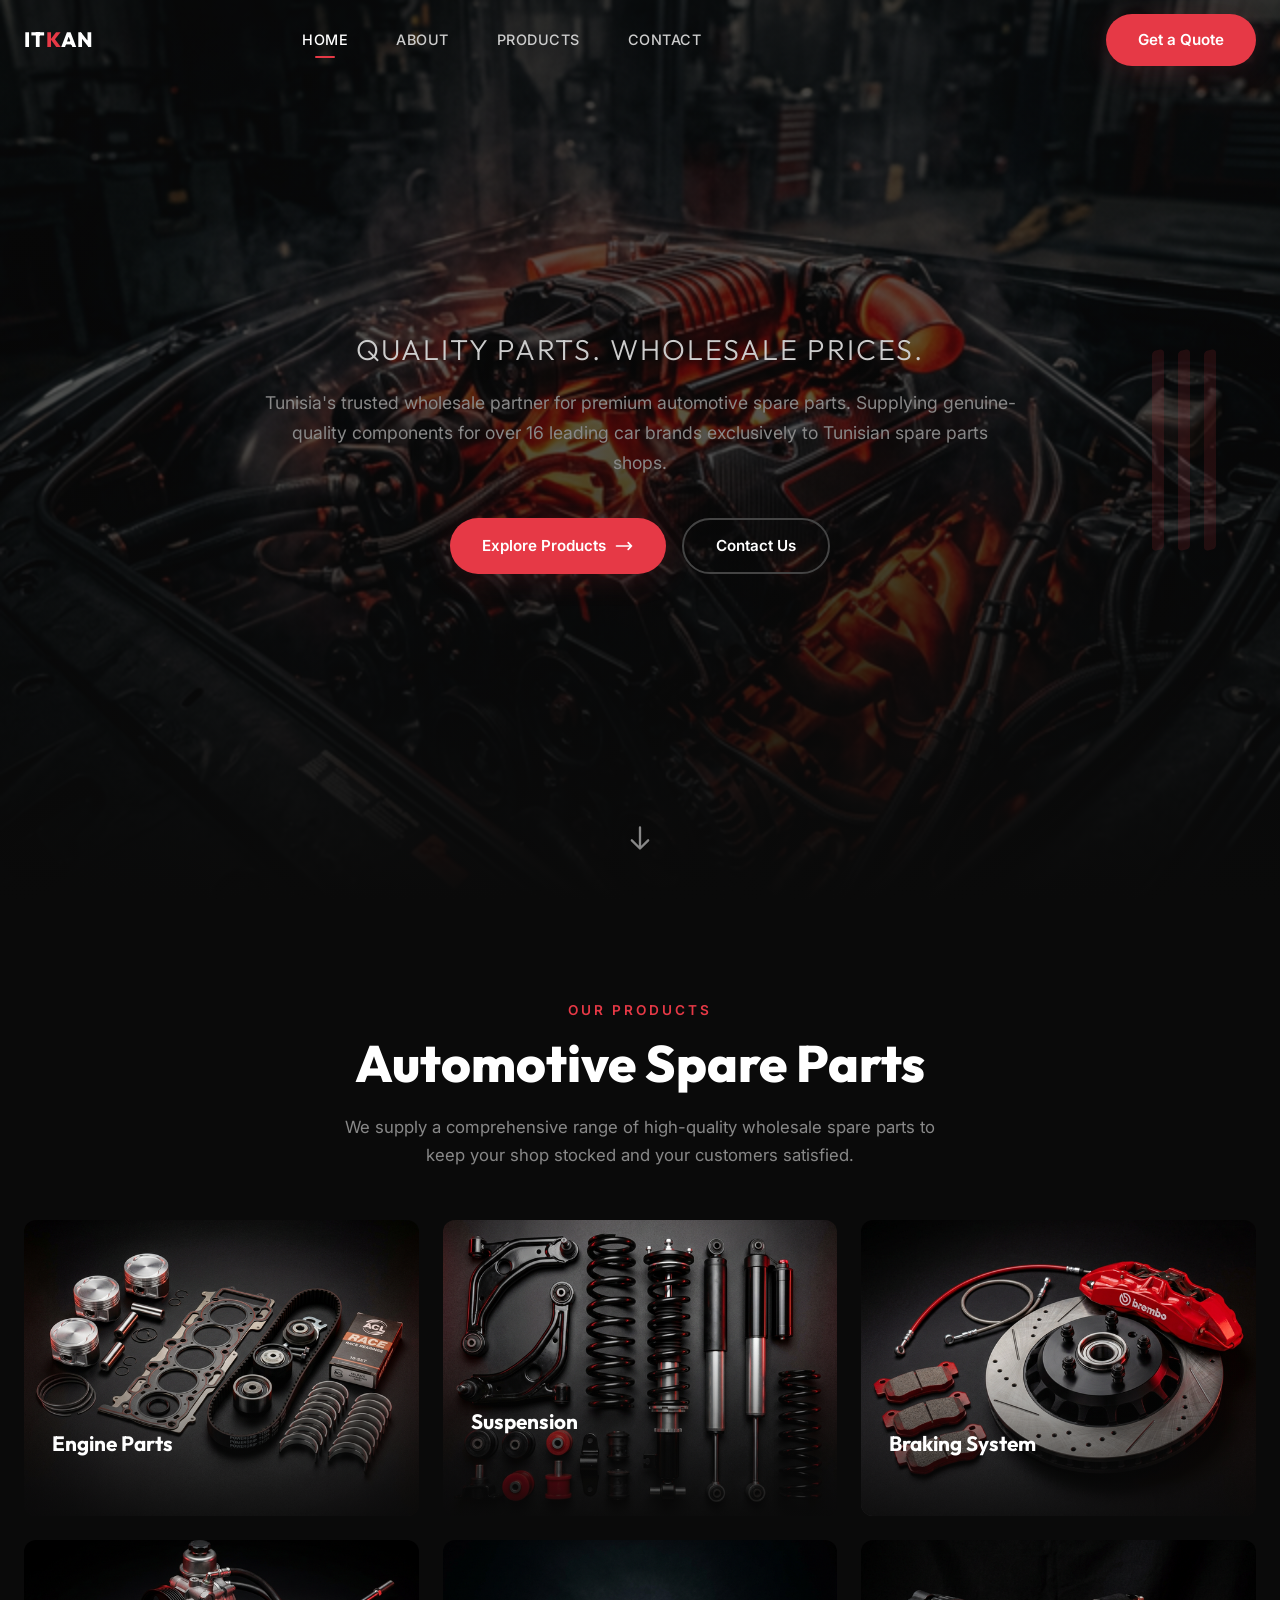
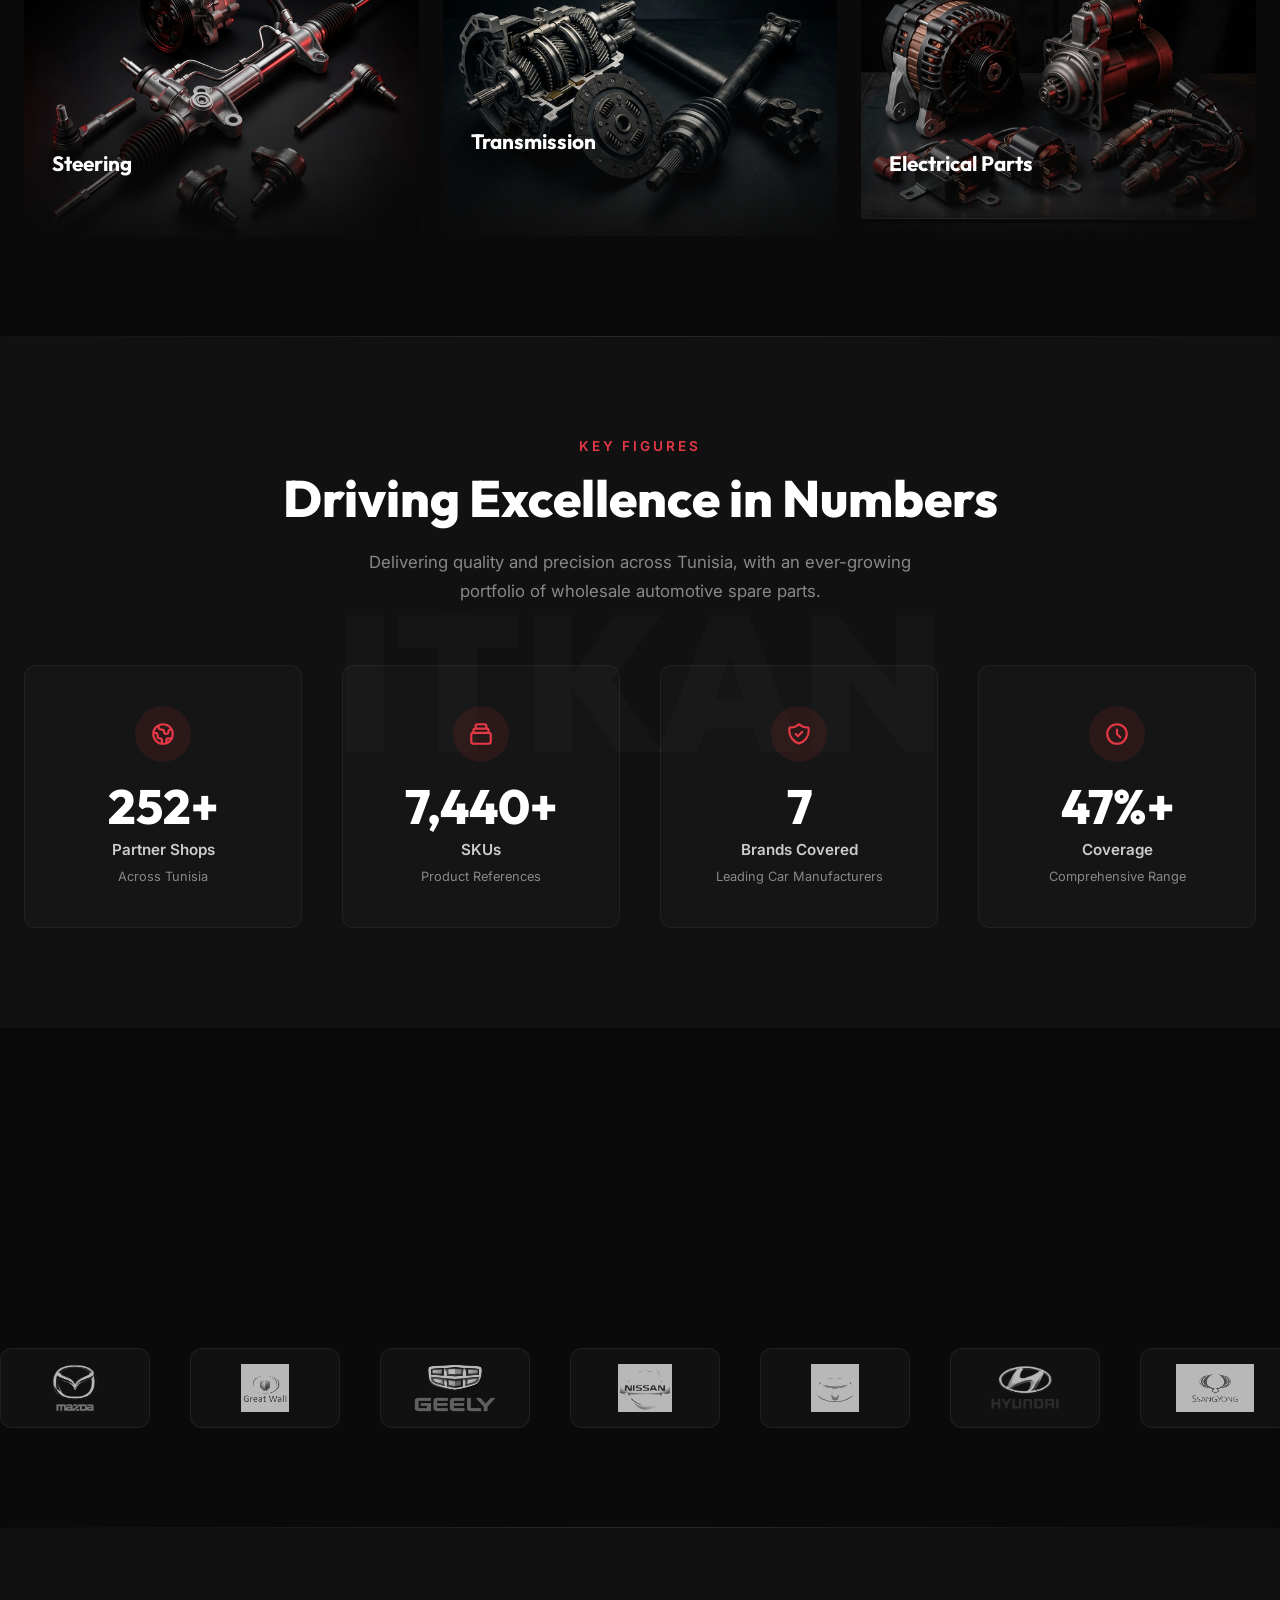
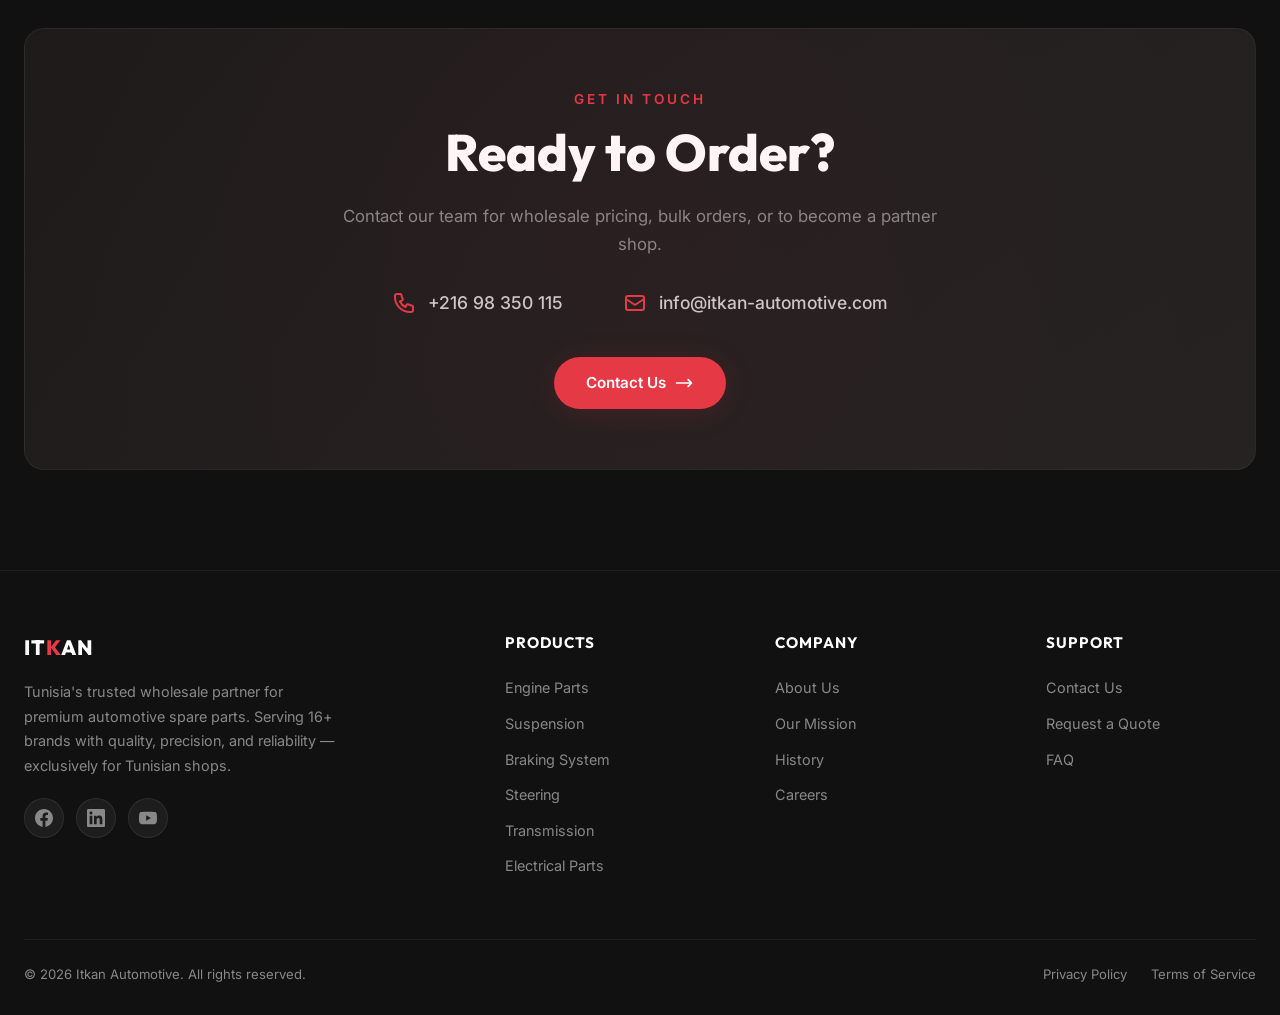
==== index.html @ dc1610ab "first commit" ====
<!DOCTYPE html>
<html lang="en">

<head>
  <meta charset="UTF-8">
  <meta name="viewport" content="width=device-width, initial-scale=1.0">
  <meta name="description"
    content="Itkan Automotive — Tunisia's leading wholesale supplier of quality automotive spare parts for spare parts shops. Engine parts, suspension, braking, steering and more.">
  <title>Itkan Automotive — Your Wholesale Spare Parts Partner in Tunisia</title>
  <link rel="stylesheet" href="styles.css">
  <link rel="icon" type="image/png" href="assets/favicon.png">
</head>

<body>

  <!-- ========== NAVBAR ========== -->
  <nav class="navbar" id="navbar">
    <div class="nav-container">
      <a href="index.html" class="nav-logo">
        <span class="nav-logo-text">IT<span>K</span>AN</span>
      </a>
      <div class="nav-links" id="navLinks">
        <a href="index.html" class="active">Home</a>
        <a href="about.html">About</a>
        <a href="products.html">Products</a>
        <a href="contact.html">Contact</a>
      </div>
      <div id="google_translate_element"></div>
      <a href="contact.html" class="btn btn-primary nav-cta">Get a Quote</a>
      <button class="hamburger" id="hamburger" aria-label="Toggle menu">
        <span></span>
        <span></span>
        <span></span>
      </button>
    </div>
  </nav>

  <!-- ========== HERO ========== -->
  <section class="hero" id="hero">
    <div class="hero-bg">
      <img src="assets/hero-bg.png" alt="Automotive engine parts">
    </div>
    <div class="hero-stripes">
      <div class="stripe"></div>
      <div class="stripe"></div>
      <div class="stripe"></div>
    </div>
    <div class="hero-content">
      <h1 class="hero-tagline">Quality Parts. Wholesale Prices.</h1>
      <p class="hero-description">
        Tunisia's trusted wholesale partner for premium automotive spare parts. Supplying genuine-quality components
        for over 16 leading car brands exclusively to Tunisian spare parts shops.
      </p>
      <div class="hero-buttons">
        <a href="products.html" class="btn btn-primary">
          Explore Products
          <svg class="btn-icon" fill="none" stroke="currentColor" viewBox="0 0 24 24">
            <path stroke-linecap="round" stroke-linejoin="round" stroke-width="2" d="M17 8l4 4m0 0l-4 4m4-4H3"></path>
          </svg>
        </a>
        <a href="contact.html" class="btn btn-outline">Contact Us</a>
      </div>
    </div>
    <div class="hero-scroll-indicator">
      <svg fill="none" stroke="currentColor" viewBox="0 0 24 24">
        <path stroke-linecap="round" stroke-linejoin="round" stroke-width="2" d="M19 14l-7 7m0 0l-7-7m7 7V3"></path>
      </svg>
    </div>
  </section>

  <!-- ========== PRODUCT CATEGORIES ========== -->
  <section class="products-section section-padding" id="products">
    <div class="container">
      <div class="text-center reveal">
        <span class="section-label">Our Products</span>
        <h2 class="section-title">Automotive Spare Parts</h2>
        <p class="section-subtitle">We supply a comprehensive range of high-quality wholesale spare parts to keep
          your shop stocked and your customers satisfied.</p>
      </div>

      <div class="products-grid">
        <!-- Engine Parts -->
        <a href="products.html" class="product-card reveal reveal-delay-1">
          <img src="assets/products/engine-parts.png" alt="Engine Parts" class="product-card-img">
          <div class="product-card-overlay">
            <h3 class="product-card-title">Engine Parts</h3>
            <p class="product-card-desc">Pistons, gaskets, timing belts, bearings & more</p>
          </div>
          <div class="product-card-arrow">
            <svg fill="none" stroke="currentColor" viewBox="0 0 24 24">
              <path stroke-linecap="round" stroke-linejoin="round" stroke-width="2" d="M7 17L17 7M17 7H7M17 7v10">
              </path>
            </svg>
          </div>
        </a>

        <!-- Suspension -->
        <a href="products.html" class="product-card reveal reveal-delay-2">
          <img src="assets/products/suspension.png" alt="Suspension Parts" class="product-card-img">
          <div class="product-card-overlay">
            <h3 class="product-card-title">Suspension</h3>
            <p class="product-card-desc">Shock absorbers, coil springs, control arms & bushings</p>
          </div>
          <div class="product-card-arrow">
            <svg fill="none" stroke="currentColor" viewBox="0 0 24 24">
              <path stroke-linecap="round" stroke-linejoin="round" stroke-width="2" d="M7 17L17 7M17 7H7M17 7v10">
              </path>
            </svg>
          </div>
        </a>

        <!-- Braking System -->
        <a href="products.html" class="product-card reveal reveal-delay-3">
          <img src="assets/products/braking-system.png" alt="Braking System" class="product-card-img">
          <div class="product-card-overlay">
            <h3 class="product-card-title">Braking System</h3>
            <p class="product-card-desc">Brake discs, calipers, pads & hydraulic lines</p>
          </div>
          <div class="product-card-arrow">
            <svg fill="none" stroke="currentColor" viewBox="0 0 24 24">
              <path stroke-linecap="round" stroke-linejoin="round" stroke-width="2" d="M7 17L17 7M17 7H7M17 7v10">
              </path>
            </svg>
          </div>
        </a>

        <!-- Steering -->
        <a href="products.html" class="product-card reveal reveal-delay-4">
          <img src="assets/products/steering.png" alt="Steering Parts" class="product-card-img">
          <div class="product-card-overlay">
            <h3 class="product-card-title">Steering</h3>
            <p class="product-card-desc">Power steering pumps, racks, tie rods & ball joints</p>
          </div>
          <div class="product-card-arrow">
            <svg fill="none" stroke="currentColor" viewBox="0 0 24 24">
              <path stroke-linecap="round" stroke-linejoin="round" stroke-width="2" d="M7 17L17 7M17 7H7M17 7v10">
              </path>
            </svg>
          </div>
        </a>

        <!-- Transmission -->
        <a href="products.html" class="product-card reveal reveal-delay-5">
          <img src="assets/products/transmission.png" alt="Transmission Parts" class="product-card-img">
          <div class="product-card-overlay">
            <h3 class="product-card-title">Transmission</h3>
            <p class="product-card-desc">Gearbox components, clutch discs, CV joints & drive shafts</p>
          </div>
          <div class="product-card-arrow">
            <svg fill="none" stroke="currentColor" viewBox="0 0 24 24">
              <path stroke-linecap="round" stroke-linejoin="round" stroke-width="2" d="M7 17L17 7M17 7H7M17 7v10">
              </path>
            </svg>
          </div>
        </a>

        <!-- Electrical -->
        <a href="products.html" class="product-card reveal reveal-delay-6">
          <img src="assets/products/electrical.png" alt="Electrical Parts" class="product-card-img">
          <div class="product-card-overlay">
            <h3 class="product-card-title">Electrical Parts</h3>
            <p class="product-card-desc">Alternators, starters, ignition coils & sensors</p>
          </div>
          <div class="product-card-arrow">
            <svg fill="none" stroke="currentColor" viewBox="0 0 24 24">
              <path stroke-linecap="round" stroke-linejoin="round" stroke-width="2" d="M7 17L17 7M17 7H7M17 7v10">
              </path>
            </svg>
          </div>
        </a>
      </div>
    </div>
  </section>

  <!-- ========== KEY FIGURES ========== -->
  <section class="stats-section section-padding" id="stats">
    <div class="container">
      <div class="stats-bg-text">ITKAN</div>

      <div class="text-center reveal">
        <span class="section-label">Key Figures</span>
        <h2 class="section-title">Driving Excellence in Numbers</h2>
        <p class="section-subtitle">Delivering quality and precision across Tunisia, with an ever-growing portfolio of
          wholesale automotive spare parts.</p>
      </div>

      <div class="stats-grid">
        <div class="stat-item reveal reveal-delay-1">
          <div class="stat-icon">
            <svg fill="none" stroke="currentColor" viewBox="0 0 24 24">
              <path stroke-linecap="round" stroke-linejoin="round" stroke-width="2"
                d="M3.055 11H5a2 2 0 012 2v1a2 2 0 002 2 2 2 0 012 2v2.945M8 3.935V5.5A2.5 2.5 0 0010.5 8h.5a2 2 0 012 2 2 2 0 104 0 2 2 0 012-2h1.064M15 20.488V18a2 2 0 012-2h3.064M21 12a9 9 0 11-18 0 9 9 0 0118 0z">
              </path>
            </svg>
          </div>
          <div class="stat-number"><span data-count="500" data-suffix="+">0</span></div>
          <div class="stat-label">Partner Shops</div>
          <div class="stat-desc">Across Tunisia</div>
        </div>

        <div class="stat-item reveal reveal-delay-2">
          <div class="stat-icon">
            <svg fill="none" stroke="currentColor" viewBox="0 0 24 24">
              <path stroke-linecap="round" stroke-linejoin="round" stroke-width="2"
                d="M19 11H5m14 0a2 2 0 012 2v6a2 2 0 01-2 2H5a2 2 0 01-2-2v-6a2 2 0 012-2m14 0V9a2 2 0 00-2-2M5 11V9a2 2 0 012-2m0 0V5a2 2 0 012-2h6a2 2 0 012 2v2M7 7h10">
              </path>
            </svg>
          </div>
          <div class="stat-number"><span data-count="15000" data-suffix="+">0</span></div>
          <div class="stat-label">SKUs</div>
          <div class="stat-desc">Product References</div>
        </div>

        <div class="stat-item reveal reveal-delay-3">
          <div class="stat-icon">
            <svg fill="none" stroke="currentColor" viewBox="0 0 24 24">
              <path stroke-linecap="round" stroke-linejoin="round" stroke-width="2"
                d="M9 12l2 2 4-4m5.618-4.016A11.955 11.955 0 0112 2.944a11.955 11.955 0 01-8.618 3.04A12.02 12.02 0 003 9c0 5.591 3.824 10.29 9 11.622 5.176-1.332 9-6.03 9-11.622 0-1.042-.133-2.052-.382-3.016z">
              </path>
            </svg>
          </div>
          <div class="stat-number"><span data-count="16">0</span></div>
          <div class="stat-label">Brands Covered</div>
          <div class="stat-desc">Leading Car Manufacturers</div>
        </div>

        <div class="stat-item reveal reveal-delay-4">
          <div class="stat-icon">
            <svg fill="none" stroke="currentColor" viewBox="0 0 24 24">
              <path stroke-linecap="round" stroke-linejoin="round" stroke-width="2"
                d="M12 8v4l3 3m6-3a9 9 0 11-18 0 9 9 0 0118 0z"></path>
            </svg>
          </div>
          <div class="stat-number"><span data-count="95" data-suffix="%+">0</span></div>
          <div class="stat-label">Coverage</div>
          <div class="stat-desc">Comprehensive Range</div>
        </div>
      </div>
    </div>
  </section>

  <!-- ========== BRANDS ========== -->
  <section class="brands-section section-padding" id="brands">
    <div class="container">
      <div class="text-center reveal">
        <span class="section-label">Trusted Brands</span>
        <h2 class="section-title">Parts for Leading Manufacturers</h2>
        <p class="section-subtitle">We wholesale genuine-quality spare parts for the most popular automotive
          brands found on Tunisian roads.</p>
      </div>
    </div>

    <div class="brands-marquee" id="brandsMarquee">
      <div class="brand-item"><img src="assets/brands/Mazda-logo.png" alt="Mazda" class="brand-logo"></div>
      <div class="brand-item"><img src="assets/brands/great-wall-logo.png" alt="Great Wall" class="brand-logo"></div>
      <div class="brand-item"><img src="assets/brands/Geely-logo.png" alt="Geely" class="brand-logo"></div>
      <div class="brand-item"><img src="assets/brands/Logo-nissan.png" alt="Nissan" class="brand-logo"></div>
      <div class="brand-item"><img src="assets/brands/Toyota-logo-icon-on-transparent--PNG.png" alt="Toyota"
          class="brand-logo"></div>
      <div class="brand-item"><img src="assets/brands/hyundai.png" alt="Hyundai" class="brand-logo"></div>
      <div class="brand-item"><img
          src="assets/brands/ssangyong-motor-ssangyong-korando-ssangyong-rodius-car-png-favpng-6fb0Rp2VnBnEuu4GSqK9kNcv8.jpg"
          alt="SsangYong" class="brand-logo"></div>
      <div class="brand-item"><img src="assets/brands/mg-logo.jpg" alt="MG" class="brand-logo"></div>
      <div class="brand-item"><img
          src="assets/brands/hd-suzuki-logo-transparent-background-701751694773172hlym9vlvbt.png" alt="Suzuki"
          class="brand-logo"></div>
      <div class="brand-item"><img src="assets/brands/chery-logo-4k-hd-chery-11563527110ebyxrf9l1d.png" alt="Chery"
          class="brand-logo"></div>
      <div class="brand-item"><img src="assets/brands/logo-mitsubishi-transparent-PNG.png" alt="Mitsubishi"
          class="brand-logo"></div>
      <div class="brand-item"><img src="assets/brands/Mahindra-logo-2560x1440-grand.png" alt="Mahindra"
          class="brand-logo"></div>
      <div class="brand-item"><img src="assets/brands/Logo-ford-vector-transparent-PNG.avif" alt="Ford"
          class="brand-logo"></div>
      <div class="brand-item"><img
          src="assets/brands/png-clipart-great-wall-motors-great-wall-haval-h3-car-honda-logo-cars-logo-brands-emblem-logo.png"
          alt="Haval" class="brand-logo"></div>
      <div class="brand-item"><img src="assets/brands/kia-white-logo-hd-png-7017516947105094q5qjti6gq.png" alt="KIA"
          class="brand-logo"></div>
      <div class="brand-item"><img src="assets/brands/isuzu-logo-transparent-background-7017516947138833gwsvhgztb.png"
          alt="Isuzu" class="brand-logo"></div>
      <!-- Duplicate for infinite scroll effect -->
      <div class="brand-item"><img src="assets/brands/Mazda-logo.png" alt="Mazda" class="brand-logo"></div>
      <div class="brand-item"><img src="assets/brands/great-wall-logo.png" alt="Great Wall" class="brand-logo"></div>
      <div class="brand-item"><img src="assets/brands/Geely-logo.png" alt="Geely" class="brand-logo"></div>
      <div class="brand-item"><img src="assets/brands/Logo-nissan.png" alt="Nissan" class="brand-logo"></div>
      <div class="brand-item"><img src="assets/brands/Toyota-logo-icon-on-transparent--PNG.png" alt="Toyota"
          class="brand-logo"></div>
      <div class="brand-item"><img src="assets/brands/hyundai.png" alt="Hyundai" class="brand-logo"></div>
      <div class="brand-item"><img
          src="assets/brands/ssangyong-motor-ssangyong-korando-ssangyong-rodius-car-png-favpng-6fb0Rp2VnBnEuu4GSqK9kNcv8.jpg"
          alt="SsangYong" class="brand-logo"></div>
      <div class="brand-item"><img src="assets/brands/mg-logo.jpg" alt="MG" class="brand-logo"></div>
      <div class="brand-item"><img
          src="assets/brands/hd-suzuki-logo-transparent-background-701751694773172hlym9vlvbt.png" alt="Suzuki"
          class="brand-logo"></div>
      <div class="brand-item"><img src="assets/brands/chery-logo-4k-hd-chery-11563527110ebyxrf9l1d.png" alt="Chery"
          class="brand-logo"></div>
      <div class="brand-item"><img src="assets/brands/logo-mitsubishi-transparent-PNG.png" alt="Mitsubishi"
          class="brand-logo"></div>
      <div class="brand-item"><img src="assets/brands/Mahindra-logo-2560x1440-grand.png" alt="Mahindra"
          class="brand-logo"></div>
      <div class="brand-item"><img src="assets/brands/Logo-ford-vector-transparent-PNG.avif" alt="Ford"
          class="brand-logo"></div>
      <div class="brand-item"><img
          src="assets/brands/png-clipart-great-wall-motors-great-wall-haval-h3-car-honda-logo-cars-logo-brands-emblem-logo.png"
          alt="Haval" class="brand-logo"></div>
      <div class="brand-item"><img src="assets/brands/kia-white-logo-hd-png-7017516947105094q5qjti6gq.png" alt="KIA"
          class="brand-logo"></div>
      <div class="brand-item"><img src="assets/brands/isuzu-logo-transparent-background-7017516947138833gwsvhgztb.png"
          alt="Isuzu" class="brand-logo"></div>
    </div>
  </section>

  <!-- ========== CTA / CONTACT ========== -->
  <section class="cta-section section-padding" id="contact-cta">
    <div class="container">
      <div class="cta-card reveal">
        <span class="section-label">Get in Touch</span>
        <h2 class="section-title">Ready to Order?</h2>
        <p class="section-subtitle" style="margin: 0 auto;">
          Contact our team for wholesale pricing, bulk orders, or to become a partner shop.
        </p>

        <div class="cta-contact-info">
          <div class="cta-contact-item">
            <svg fill="none" stroke="currentColor" viewBox="0 0 24 24">
              <path stroke-linecap="round" stroke-linejoin="round" stroke-width="2"
                d="M3 5a2 2 0 012-2h3.28a1 1 0 01.948.684l1.498 4.493a1 1 0 01-.502 1.21l-2.257 1.13a11.042 11.042 0 005.516 5.516l1.13-2.257a1 1 0 011.21-.502l4.493 1.498a1 1 0 01.684.949V19a2 2 0 01-2 2h-1C9.716 21 3 14.284 3 6V5z">
              </path>
            </svg>
            <span>+216 98 350 115</span>
          </div>
          <div class="cta-contact-item">
            <svg fill="none" stroke="currentColor" viewBox="0 0 24 24">
              <path stroke-linecap="round" stroke-linejoin="round" stroke-width="2"
                d="M3 8l7.89 5.26a2 2 0 002.22 0L21 8M5 19h14a2 2 0 002-2V7a2 2 0 00-2-2H5a2 2 0 00-2 2v10a2 2 0 002 2z">
              </path>
            </svg>
            <span>info@itkan-automotive.com</span>
          </div>
        </div>

        <a href="contact.html" class="btn btn-primary">
          Contact Us
          <svg class="btn-icon" fill="none" stroke="currentColor" viewBox="0 0 24 24">
            <path stroke-linecap="round" stroke-linejoin="round" stroke-width="2" d="M17 8l4 4m0 0l-4 4m4-4H3"></path>
          </svg>
        </a>
      </div>
    </div>
  </section>

  <!-- ========== FOOTER ========== -->
  <footer class="footer" id="footer">
    <div class="container">
      <div class="footer-grid">
        <div class="footer-brand">
          <a href="index.html" class="nav-logo">
            <span class="nav-logo-text">IT<span>K</span>AN</span>
          </a>
          <p>Tunisia's trusted wholesale partner for premium automotive spare parts. Serving 16+ brands with quality,
            precision, and reliability — exclusively for Tunisian shops.</p>
          <div class="footer-socials">
            <a href="#" aria-label="Facebook">
              <svg fill="currentColor" viewBox="0 0 24 24">
                <path
                  d="M24 12.073c0-6.627-5.373-12-12-12s-12 5.373-12 12c0 5.99 4.388 10.954 10.125 11.854v-8.385H7.078v-3.47h3.047V9.43c0-3.007 1.792-4.669 4.533-4.669 1.312 0 2.686.235 2.686.235v2.953H15.83c-1.491 0-1.956.925-1.956 1.874v2.25h3.328l-.532 3.47h-2.796v8.385C19.612 23.027 24 18.062 24 12.073z" />
              </svg>
            </a>
            <a href="#" aria-label="LinkedIn">
              <svg fill="currentColor" viewBox="0 0 24 24">
                <path
                  d="M20.447 20.452h-3.554v-5.569c0-1.328-.027-3.037-1.852-3.037-1.853 0-2.136 1.445-2.136 2.939v5.667H9.351V9h3.414v1.561h.046c.477-.9 1.637-1.85 3.37-1.85 3.601 0 4.267 2.37 4.267 5.455v6.286zM5.337 7.433c-1.144 0-2.063-.926-2.063-2.065 0-1.138.92-2.063 2.063-2.063 1.14 0 2.064.925 2.064 2.063 0 1.139-.925 2.065-2.064 2.065zm1.782 13.019H3.555V9h3.564v11.452zM22.225 0H1.771C.792 0 0 .774 0 1.729v20.542C0 23.227.792 24 1.771 24h20.451C23.2 24 24 23.227 24 22.271V1.729C24 .774 23.2 0 22.222 0h.003z" />
              </svg>
            </a>
            <a href="#" aria-label="YouTube">
              <svg fill="currentColor" viewBox="0 0 24 24">
                <path
                  d="M23.498 6.186a3.016 3.016 0 0 0-2.122-2.136C19.505 3.545 12 3.545 12 3.545s-7.505 0-9.377.505A3.017 3.017 0 0 0 .502 6.186C0 8.07 0 12 0 12s0 3.93.502 5.814a3.016 3.016 0 0 0 2.122 2.136c1.871.505 9.376.505 9.376.505s7.505 0 9.377-.505a3.015 3.015 0 0 0 2.122-2.136C24 15.93 24 12 24 12s0-3.93-.502-5.814zM9.545 15.568V8.432L15.818 12l-6.273 3.568z" />
              </svg>
            </a>
          </div>
        </div>

        <div>
          <h4 class="footer-col-title">Products</h4>
          <ul class="footer-links">
            <li><a href="products.html">Engine Parts</a></li>
            <li><a href="products.html">Suspension</a></li>
            <li><a href="products.html">Braking System</a></li>
            <li><a href="products.html">Steering</a></li>
            <li><a href="products.html">Transmission</a></li>
            <li><a href="products.html">Electrical Parts</a></li>
          </ul>
        </div>

        <div>
          <h4 class="footer-col-title">Company</h4>
          <ul class="footer-links">
            <li><a href="about.html">About Us</a></li>
            <li><a href="about.html">Our Mission</a></li>
            <li><a href="about.html">History</a></li>
            <li><a href="contact.html">Careers</a></li>
          </ul>
        </div>

        <div>
          <h4 class="footer-col-title">Support</h4>
          <ul class="footer-links">
            <li><a href="contact.html">Contact Us</a></li>
            <li><a href="contact.html">Request a Quote</a></li>
            <li><a href="#">FAQ</a></li>
          </ul>
        </div>
      </div>

      <div class="footer-bottom">
        <p>&copy; 2026 Itkan Automotive. All rights reserved.</p>
        <div class="footer-bottom-links">
          <a href="#">Privacy Policy</a>
          <a href="#">Terms of Service</a>
        </div>
      </div>
    </div>
  </footer>

  <script src="script.js"></script>
  <script>
    function googleTranslateElementInit() {
      new google.translate.TranslateElement({
        pageLanguage: 'en',
        includedLanguages: 'en,fr,ar,zh-CN,tr',
        layout: google.translate.TranslateElement.InlineLayout.HORIZONTAL,
        autoDisplay: false
      }, 'google_translate_element');
    }
  </script>
  <script src="//translate.google.com/translate_a/element.js?cb=googleTranslateElementInit"></script>
</body>

</html>
---- styles.css ----
/* ============================================
   ITKAN AUTOMOTIVE — Design System
   ============================================ */

/* ---------- Google Fonts ---------- */
@import url('https://fonts.googleapis.com/css2?family=Inter:wght@300;400;500;600;700;800;900&family=Outfit:wght@400;500;600;700;800;900&display=swap');

/* ---------- CSS Custom Properties ---------- */
:root {
  /* Colors */
  --clr-black: #0a0a0a;
  --clr-dark: #111111;
  --clr-dark-2: #1a1a1a;
  --clr-dark-3: #222222;
  --clr-gray: #2a2a2a;
  --clr-gray-2: #444444;
  --clr-gray-3: #888888;
  --clr-light: #cccccc;
  --clr-white: #f5f5f5;
  --clr-pure-white: #ffffff;
  --clr-red: #e63946;
  --clr-red-dark: #c1121f;
  --clr-red-light: #ff6b6b;

  /* Typography */
  --ff-heading: 'Outfit', sans-serif;
  --ff-body: 'Inter', sans-serif;

  /* Sizing */
  --max-width: 1280px;
  --nav-height: 80px;

  /* Transitions */
  --transition-fast: 0.2s ease;
  --transition-base: 0.35s ease;
  --transition-slow: 0.6s ease;
  --transition-spring: 0.5s cubic-bezier(0.25, 0.46, 0.45, 0.94);

  /* Shadows */
  --shadow-sm: 0 2px 8px rgba(0, 0, 0, 0.3);
  --shadow-md: 0 4px 20px rgba(0, 0, 0, 0.4);
  --shadow-lg: 0 8px 40px rgba(0, 0, 0, 0.5);
  --shadow-red: 0 4px 30px rgba(230, 57, 70, 0.15);

  /* Border Radius */
  --radius-sm: 6px;
  --radius-md: 12px;
  --radius-lg: 20px;
  --radius-xl: 30px;
}

/* ---------- Reset ---------- */
*,
*::before,
*::after {
  margin: 0;
  padding: 0;
  box-sizing: border-box;
}

html {
  scroll-behavior: smooth;
  font-size: 16px;
}

body {
  font-family: var(--ff-body);
  background-color: var(--clr-black);
  color: var(--clr-white);
  line-height: 1.6;
  overflow-x: hidden;
  -webkit-font-smoothing: antialiased;
  -moz-osx-font-smoothing: grayscale;
}

a {
  text-decoration: none;
  color: inherit;
  transition: color var(--transition-fast);
}

img {
  max-width: 100%;
  display: block;
}

ul,
ol {
  list-style: none;
}

button {
  font-family: var(--ff-body);
  cursor: pointer;
  border: none;
  outline: none;
}

/* ---------- Utility Classes ---------- */
.container {
  max-width: var(--max-width);
  margin: 0 auto;
  padding: 0 24px;
}

.section-padding {
  padding: 100px 0;
}

.section-label {
  font-family: var(--ff-body);
  font-size: 0.85rem;
  font-weight: 600;
  text-transform: uppercase;
  letter-spacing: 3px;
  color: var(--clr-red);
  margin-bottom: 12px;
  display: block;
}

.section-title {
  font-family: var(--ff-heading);
  font-size: clamp(2rem, 4vw, 3.2rem);
  font-weight: 800;
  line-height: 1.15;
  margin-bottom: 20px;
  color: var(--clr-pure-white);
}

.section-subtitle {
  font-size: 1.05rem;
  color: var(--clr-gray-3);
  max-width: 600px;
  line-height: 1.7;
}

.text-center {
  text-align: center;
}

.text-center .section-subtitle {
  margin-left: auto;
  margin-right: auto;
}

/* ---------- Buttons ---------- */
.btn {
  display: inline-flex;
  align-items: center;
  gap: 8px;
  padding: 14px 32px;
  font-size: 0.95rem;
  font-weight: 600;
  border-radius: var(--radius-xl);
  transition: all var(--transition-base);
  position: relative;
  overflow: hidden;
}

.btn-primary {
  background: var(--clr-red);
  color: var(--clr-pure-white);
  box-shadow: var(--shadow-red);
}

.btn-primary:hover {
  background: var(--clr-red-dark);
  transform: translateY(-2px);
  box-shadow: 0 6px 35px rgba(230, 57, 70, 0.3);
}

.btn-outline {
  background: transparent;
  color: var(--clr-pure-white);
  border: 2px solid var(--clr-gray-2);
}

.btn-outline:hover {
  border-color: var(--clr-red);
  color: var(--clr-red);
  transform: translateY(-2px);
}

.btn-icon {
  width: 20px;
  height: 20px;
}

/* ============================================
   NAVIGATION
   ============================================ */
.navbar {
  position: fixed;
  top: 0;
  left: 0;
  width: 100%;
  z-index: 1000;
  height: var(--nav-height);
  display: flex;
  align-items: center;
  transition: all var(--transition-base);
  background: transparent;
}

.navbar.scrolled {
  background: rgba(10, 10, 10, 0.95);
  backdrop-filter: blur(20px);
  -webkit-backdrop-filter: blur(20px);
  box-shadow: 0 2px 30px rgba(0, 0, 0, 0.5);
}

.nav-container {
  max-width: var(--max-width);
  margin: 0 auto;
  padding: 0 24px;
  width: 100%;
  display: flex;
  align-items: center;
  justify-content: space-between;
}

.nav-logo img {
  height: 45px;
  width: auto;
}

.nav-logo {
  display: flex;
  align-items: center;
  gap: 10px;
}

.nav-logo-text {
  font-family: var(--ff-heading);
  font-weight: 800;
  font-size: 1.3rem;
  color: var(--clr-pure-white);
  letter-spacing: 1px;
}

.nav-logo-text span {
  color: var(--clr-red);
}

.nav-links {
  display: flex;
  align-items: center;
  gap: 8px;
}

.nav-links a {
  padding: 10px 20px;
  font-size: 0.9rem;
  font-weight: 500;
  letter-spacing: 0.5px;
  text-transform: uppercase;
  color: var(--clr-light);
  border-radius: var(--radius-sm);
  transition: all var(--transition-fast);
  position: relative;
}

.nav-links a::after {
  content: '';
  position: absolute;
  bottom: 4px;
  left: 50%;
  transform: translateX(-50%);
  width: 0;
  height: 2px;
  background: var(--clr-red);
  transition: width var(--transition-base);
  border-radius: 2px;
}

.nav-links a:hover,
.nav-links a.active {
  color: var(--clr-pure-white);
}

.nav-links a:hover::after,
.nav-links a.active::after {
  width: 20px;
}

.nav-cta {
  margin-left: 8px;
}

/* Hamburger */
.hamburger {
  display: none;
  flex-direction: column;
  gap: 5px;
  cursor: pointer;
  padding: 8px;
  background: none;
}

.hamburger span {
  display: block;
  width: 24px;
  height: 2px;
  background: var(--clr-pure-white);
  border-radius: 2px;
  transition: all var(--transition-base);
}

.hamburger.active span:nth-child(1) {
  transform: rotate(45deg) translate(5px, 5px);
}

.hamburger.active span:nth-child(2) {
  opacity: 0;
}

.hamburger.active span:nth-child(3) {
  transform: rotate(-45deg) translate(5px, -5px);
}

/* ============================================
   HERO SECTION
   ============================================ */
.hero {
  position: relative;
  min-height: 100vh;
  display: flex;
  align-items: center;
  justify-content: center;
  overflow: hidden;
}

.hero-bg {
  position: absolute;
  inset: 0;
  z-index: 0;
}

.hero-bg img {
  width: 100%;
  height: 100%;
  object-fit: cover;
  opacity: 0.5;
}

.hero-bg::after {
  content: '';
  position: absolute;
  inset: 0;
  background: linear-gradient(180deg,
      rgba(10, 10, 10, 0.5) 0%,
      rgba(10, 10, 10, 0.3) 40%,
      rgba(10, 10, 10, 0.7) 80%,
      rgba(10, 10, 10, 1) 100%);
}

.hero-content {
  position: relative;
  z-index: 1;
  text-align: center;
  max-width: 800px;
  padding: 0 24px;
}

.hero-logo {
  width: 380px;
  max-width: 80vw;
  margin: 0 auto 30px;
  animation: fadeInUp 1s ease forwards;
  filter: drop-shadow(0 0 40px rgba(230, 57, 70, 0.15));
}

.hero-tagline {
  font-family: var(--ff-heading);
  font-size: clamp(1.2rem, 3vw, 1.8rem);
  font-weight: 300;
  color: var(--clr-light);
  margin-bottom: 16px;
  letter-spacing: 2px;
  text-transform: uppercase;
  animation: fadeInUp 1s ease 0.2s both;
}

.hero-description {
  font-size: 1.1rem;
  color: var(--clr-gray-3);
  margin-bottom: 40px;
  line-height: 1.7;
  animation: fadeInUp 1s ease 0.4s both;
}

.hero-buttons {
  display: flex;
  gap: 16px;
  justify-content: center;
  flex-wrap: wrap;
  animation: fadeInUp 1s ease 0.6s both;
}

.hero-scroll-indicator {
  position: absolute;
  bottom: 40px;
  left: 50%;
  transform: translateX(-50%);
  z-index: 1;
  animation: bounce 2s infinite;
}

.hero-scroll-indicator svg {
  width: 28px;
  height: 28px;
  color: var(--clr-gray-3);
}

/* Red lines decoration - inspired by the Itkan triple-stripe logo mark */
.hero-stripes {
  position: absolute;
  right: 5%;
  top: 50%;
  transform: translateY(-50%);
  z-index: 1;
  opacity: 0.12;
  display: flex;
  gap: 14px;
}

.hero-stripes .stripe {
  width: 12px;
  height: 200px;
  background: var(--clr-red);
  border-radius: 4px;
  transform: skewY(-12deg);
}

/* ============================================
   PRODUCTS SECTION
   ============================================ */
.products-section {
  background: var(--clr-black);
  position: relative;
}

.products-grid {
  display: grid;
  grid-template-columns: repeat(3, 1fr);
  gap: 24px;
  margin-top: 50px;
}

.product-card {
  position: relative;
  border-radius: var(--radius-md);
  overflow: hidden;
  aspect-ratio: 4 / 3;
  cursor: pointer;
}

.product-card-img {
  width: 100%;
  height: 100%;
  object-fit: cover;
  transition: transform var(--transition-slow);
}

.product-card:hover .product-card-img {
  transform: scale(1.08);
}

.product-card-overlay {
  position: absolute;
  inset: 0;
  background: linear-gradient(180deg,
      transparent 40%,
      rgba(10, 10, 10, 0.85) 100%);
  display: flex;
  flex-direction: column;
  justify-content: flex-end;
  padding: 28px;
  transition: background var(--transition-base);
}

.product-card:hover .product-card-overlay {
  background: linear-gradient(180deg,
      rgba(230, 57, 70, 0.05) 0%,
      rgba(10, 10, 10, 0.9) 100%);
}

.product-card-title {
  font-family: var(--ff-heading);
  font-size: 1.3rem;
  font-weight: 700;
  color: var(--clr-pure-white);
  margin-bottom: 6px;
  transition: transform var(--transition-base);
}

.product-card:hover .product-card-title {
  transform: translateY(-4px);
}

.product-card-desc {
  font-size: 0.85rem;
  color: var(--clr-gray-3);
  opacity: 0;
  transform: translateY(10px);
  transition: all var(--transition-base);
}

.product-card:hover .product-card-desc {
  opacity: 1;
  transform: translateY(0);
}

.product-card-arrow {
  position: absolute;
  top: 20px;
  right: 20px;
  width: 40px;
  height: 40px;
  border-radius: 50%;
  background: rgba(255, 255, 255, 0.1);
  backdrop-filter: blur(10px);
  display: flex;
  align-items: center;
  justify-content: center;
  opacity: 0;
  transform: translateY(10px);
  transition: all var(--transition-base);
}

.product-card:hover .product-card-arrow {
  opacity: 1;
  transform: translateY(0);
}

.product-card-arrow svg {
  width: 18px;
  height: 18px;
  color: var(--clr-pure-white);
}

/* ============================================
   KEY FIGURES SECTION
   ============================================ */
.stats-section {
  position: relative;
  background: var(--clr-dark);
  overflow: hidden;
}

.stats-section::before {
  content: '';
  position: absolute;
  top: 0;
  left: 0;
  right: 0;
  height: 1px;
  background: linear-gradient(90deg, transparent, var(--clr-gray), transparent);
}

.stats-bg-text {
  position: absolute;
  top: 50%;
  left: 50%;
  transform: translate(-50%, -50%);
  font-family: var(--ff-heading);
  font-size: clamp(6rem, 15vw, 14rem);
  font-weight: 900;
  color: rgba(255, 255, 255, 0.02);
  white-space: nowrap;
  pointer-events: none;
  user-select: none;
}

.stats-grid {
  display: grid;
  grid-template-columns: repeat(4, 1fr);
  gap: 40px;
  margin-top: 60px;
  position: relative;
  z-index: 1;
}

.stat-item {
  text-align: center;
  padding: 40px 20px;
  border-radius: var(--radius-md);
  background: rgba(255, 255, 255, 0.02);
  border: 1px solid rgba(255, 255, 255, 0.05);
  transition: all var(--transition-base);
}

.stat-item:hover {
  background: rgba(255, 255, 255, 0.04);
  border-color: var(--clr-red);
  transform: translateY(-4px);
  box-shadow: var(--shadow-red);
}

.stat-icon {
  width: 56px;
  height: 56px;
  margin: 0 auto 20px;
  border-radius: 50%;
  background: rgba(230, 57, 70, 0.1);
  display: flex;
  align-items: center;
  justify-content: center;
}

.stat-icon svg {
  width: 26px;
  height: 26px;
  color: var(--clr-red);
}

.stat-number {
  font-family: var(--ff-heading);
  font-size: clamp(2.2rem, 4vw, 3rem);
  font-weight: 800;
  color: var(--clr-pure-white);
  line-height: 1;
  margin-bottom: 8px;
}

.stat-number .suffix {
  color: var(--clr-red);
}

.stat-label {
  font-size: 0.95rem;
  font-weight: 600;
  color: var(--clr-light);
  margin-bottom: 4px;
}

.stat-desc {
  font-size: 0.8rem;
  color: var(--clr-gray-3);
}

/* ============================================
   BRANDS SECTION
   ============================================ */
.brands-section {
  background: var(--clr-black);
  position: relative;
  overflow: hidden;
}

.brands-section::before {
  content: '';
  position: absolute;
  bottom: 0;
  left: 0;
  right: 0;
  height: 1px;
  background: linear-gradient(90deg, transparent, var(--clr-gray), transparent);
}

.brands-marquee {
  display: flex;
  gap: 40px;
  animation: marquee 35s linear infinite;
  width: max-content;
  margin-top: 50px;
  align-items: center;
}

.brands-marquee:hover {
  animation-play-state: paused;
}

.brand-item {
  flex: 0 0 150px;
  display: flex;
  align-items: center;
  justify-content: center;
  height: 80px;
  padding: 16px 24px;
  border-radius: var(--radius-md);
  background: rgba(255, 255, 255, 0.03);
  border: 1px solid rgba(255, 255, 255, 0.06);
  transition: all var(--transition-base);
  overflow: hidden;
  box-sizing: border-box;
}

.brand-item:hover {
  background: rgba(255, 255, 255, 0.06);
  border-color: rgba(230, 57, 70, 0.3);
  transform: translateY(-3px);
  box-shadow: 0 4px 20px rgba(230, 57, 70, 0.1);
}

.brand-logo {
  display: block;
  max-width: 100px;
  max-height: 48px;
  width: auto;
  height: auto;
  object-fit: contain;
  filter: grayscale(1) brightness(1.5);
  opacity: 0.7;
  transition: all var(--transition-base);
}

.brand-item:hover .brand-logo {
  opacity: 1;
  filter: grayscale(0) brightness(1);
}

/* ============================================
   CTA / CONTACT SECTION
   ============================================ */
.cta-section {
  position: relative;
  background: var(--clr-dark);
  overflow: hidden;
}

.cta-card {
  background: linear-gradient(135deg, var(--clr-dark-2) 0%, var(--clr-dark-3) 100%);
  border: 1px solid rgba(255, 255, 255, 0.06);
  border-radius: var(--radius-lg);
  padding: 60px;
  text-align: center;
  position: relative;
  overflow: hidden;
}

.cta-card::before {
  content: '';
  position: absolute;
  top: -50%;
  left: -50%;
  width: 200%;
  height: 200%;
  background: radial-gradient(circle, rgba(230, 57, 70, 0.06) 0%, transparent 70%);
  pointer-events: none;
}

.cta-contact-info {
  display: flex;
  justify-content: center;
  gap: 60px;
  margin: 30px 0 40px;
  flex-wrap: wrap;
}

.cta-contact-item {
  display: flex;
  align-items: center;
  gap: 12px;
}

.cta-contact-item svg {
  width: 24px;
  height: 24px;
  color: var(--clr-red);
}

.cta-contact-item span {
  font-size: 1.1rem;
  font-weight: 500;
  color: var(--clr-light);
}

/* ============================================
   FOOTER
   ============================================ */
.footer {
  background: var(--clr-dark);
  border-top: 1px solid rgba(255, 255, 255, 0.06);
  padding: 60px 0 30px;
}

.footer-grid {
  display: grid;
  grid-template-columns: 2fr repeat(3, 1fr);
  gap: 60px;
  margin-bottom: 50px;
}

.footer-brand p {
  color: var(--clr-gray-3);
  font-size: 0.9rem;
  line-height: 1.7;
  margin-top: 16px;
  max-width: 320px;
}

.footer-brand .nav-logo {
  margin-bottom: 4px;
}

.footer-col-title {
  font-family: var(--ff-heading);
  font-size: 0.95rem;
  font-weight: 700;
  text-transform: uppercase;
  letter-spacing: 1px;
  color: var(--clr-pure-white);
  margin-bottom: 20px;
}

.footer-links li {
  margin-bottom: 10px;
}

.footer-links a {
  font-size: 0.9rem;
  color: var(--clr-gray-3);
  transition: all var(--transition-fast);
}

.footer-links a:hover {
  color: var(--clr-red);
  padding-left: 6px;
}

.footer-socials {
  display: flex;
  gap: 12px;
  margin-top: 20px;
}

.footer-socials a {
  width: 40px;
  height: 40px;
  border-radius: 50%;
  background: rgba(255, 255, 255, 0.05);
  border: 1px solid rgba(255, 255, 255, 0.08);
  display: flex;
  align-items: center;
  justify-content: center;
  transition: all var(--transition-fast);
}

.footer-socials a:hover {
  background: var(--clr-red);
  border-color: var(--clr-red);
  transform: translateY(-3px);
}

.footer-socials svg {
  width: 18px;
  height: 18px;
  color: var(--clr-gray-3);
}

.footer-socials a:hover svg {
  color: var(--clr-pure-white);
}

.footer-bottom {
  border-top: 1px solid rgba(255, 255, 255, 0.06);
  padding-top: 24px;
  display: flex;
  align-items: center;
  justify-content: space-between;
}

.footer-bottom p {
  font-size: 0.82rem;
  color: var(--clr-gray-3);
}

.footer-bottom-links {
  display: flex;
  gap: 24px;
}

.footer-bottom-links a {
  font-size: 0.82rem;
  color: var(--clr-gray-3);
}

.footer-bottom-links a:hover {
  color: var(--clr-red);
}

/* ============================================
   ABOUT PAGE
   ============================================ */
.page-hero {
  position: relative;
  height: 50vh;
  min-height: 360px;
  display: flex;
  align-items: center;
  justify-content: center;
  overflow: hidden;
}

.page-hero-bg {
  position: absolute;
  inset: 0;
}

.page-hero-bg img {
  width: 100%;
  height: 100%;
  object-fit: cover;
  opacity: 0.35;
}

.page-hero-bg::after {
  content: '';
  position: absolute;
  inset: 0;
  background: linear-gradient(180deg,
      rgba(10, 10, 10, 0.6) 0%,
      rgba(10, 10, 10, 0.9) 100%);
}

.page-hero-content {
  position: relative;
  z-index: 1;
  text-align: center;
}

.page-hero-content h1 {
  font-family: var(--ff-heading);
  font-size: clamp(2.5rem, 5vw, 4rem);
  font-weight: 900;
  color: var(--clr-pure-white);
  margin-bottom: 12px;
}

.page-hero-content p {
  font-size: 1.1rem;
  color: var(--clr-gray-3);
}

/* About Sections */
.about-intro {
  background: var(--clr-black);
}

.about-grid {
  display: grid;
  grid-template-columns: 1fr 1fr;
  gap: 60px;
  align-items: center;
}

.about-text h2 {
  font-family: var(--ff-heading);
  font-size: 2rem;
  font-weight: 800;
  color: var(--clr-pure-white);
  margin-bottom: 20px;
}

.about-text p {
  color: var(--clr-gray-3);
  font-size: 1rem;
  line-height: 1.8;
  margin-bottom: 16px;
}

.about-image {
  border-radius: var(--radius-md);
  overflow: hidden;
  box-shadow: var(--shadow-lg);
}

.about-image img {
  width: 100%;
  height: 100%;
  object-fit: cover;
}

/* Values */
.values-section {
  background: var(--clr-dark);
}

.values-grid {
  display: grid;
  grid-template-columns: repeat(3, 1fr);
  gap: 30px;
  margin-top: 50px;
}

.value-card {
  padding: 40px 30px;
  border-radius: var(--radius-md);
  background: rgba(255, 255, 255, 0.02);
  border: 1px solid rgba(255, 255, 255, 0.05);
  transition: all var(--transition-base);
  text-align: center;
}

.value-card:hover {
  background: rgba(255, 255, 255, 0.04);
  border-color: rgba(230, 57, 70, 0.2);
  transform: translateY(-4px);
}

.value-icon {
  width: 64px;
  height: 64px;
  margin: 0 auto 20px;
  border-radius: var(--radius-md);
  background: rgba(230, 57, 70, 0.1);
  display: flex;
  align-items: center;
  justify-content: center;
}

.value-icon svg {
  width: 30px;
  height: 30px;
  color: var(--clr-red);
}

.value-card h3 {
  font-family: var(--ff-heading);
  font-size: 1.2rem;
  font-weight: 700;
  color: var(--clr-pure-white);
  margin-bottom: 12px;
}

.value-card p {
  font-size: 0.9rem;
  color: var(--clr-gray-3);
  line-height: 1.7;
}

/* Timeline */
.timeline-section {
  background: var(--clr-black);
}

.timeline {
  position: relative;
  margin-top: 50px;
  padding-left: 40px;
}

.timeline::before {
  content: '';
  position: absolute;
  left: 0;
  top: 0;
  bottom: 0;
  width: 2px;
  background: linear-gradient(180deg, var(--clr-red), var(--clr-gray));
}

.timeline-item {
  position: relative;
  padding: 0 0 40px 40px;
}

.timeline-item::before {
  content: '';
  position: absolute;
  left: -6px;
  top: 6px;
  width: 14px;
  height: 14px;
  border-radius: 50%;
  background: var(--clr-red);
  border: 3px solid var(--clr-black);
}

.timeline-year {
  font-family: var(--ff-heading);
  font-size: 0.85rem;
  font-weight: 700;
  color: var(--clr-red);
  letter-spacing: 1px;
  margin-bottom: 8px;
}

.timeline-title {
  font-family: var(--ff-heading);
  font-size: 1.3rem;
  font-weight: 700;
  color: var(--clr-pure-white);
  margin-bottom: 8px;
}

.timeline-desc {
  font-size: 0.9rem;
  color: var(--clr-gray-3);
  line-height: 1.7;
}

/* ============================================
   PRODUCTS PAGE
   ============================================ */
.products-page-section {
  background: var(--clr-black);
}

.products-page-grid {
  display: grid;
  grid-template-columns: repeat(2, 1fr);
  gap: 30px;
  margin-top: 50px;
}

.product-detail-card {
  display: grid;
  grid-template-columns: 1fr 1fr;
  gap: 0;
  border-radius: var(--radius-md);
  overflow: hidden;
  background: var(--clr-dark-2);
  border: 1px solid rgba(255, 255, 255, 0.05);
  transition: all var(--transition-base);
}

.product-detail-card:hover {
  border-color: rgba(230, 57, 70, 0.2);
  transform: translateY(-4px);
  box-shadow: var(--shadow-lg);
}

.product-detail-img {
  aspect-ratio: 1;
  overflow: hidden;
}

.product-detail-img img {
  width: 100%;
  height: 100%;
  object-fit: cover;
  transition: transform var(--transition-slow);
}

.product-detail-card:hover .product-detail-img img {
  transform: scale(1.05);
}

.product-detail-info {
  padding: 30px;
  display: flex;
  flex-direction: column;
  justify-content: center;
}

.product-detail-info h3 {
  font-family: var(--ff-heading);
  font-size: 1.3rem;
  font-weight: 700;
  color: var(--clr-pure-white);
  margin-bottom: 12px;
}

.product-detail-info p {
  font-size: 0.9rem;
  color: var(--clr-gray-3);
  line-height: 1.7;
  margin-bottom: 16px;
}

.product-detail-info ul {
  padding-left: 0;
}

.product-detail-info ul li {
  font-size: 0.85rem;
  color: var(--clr-gray-3);
  padding: 4px 0;
  position: relative;
  padding-left: 18px;
}

.product-detail-info ul li::before {
  content: '';
  position: absolute;
  left: 0;
  top: 50%;
  transform: translateY(-50%);
  width: 6px;
  height: 6px;
  border-radius: 50%;
  background: var(--clr-red);
}

/* ============================================
   CONTACT PAGE
   ============================================ */
.contact-section {
  background: var(--clr-black);
}

.contact-grid {
  display: grid;
  grid-template-columns: 1fr 1fr;
  gap: 60px;
  margin-top: 50px;
}

.contact-form {
  display: flex;
  flex-direction: column;
  gap: 20px;
}

.form-group {
  display: flex;
  flex-direction: column;
  gap: 8px;
}

.form-group label {
  font-size: 0.85rem;
  font-weight: 600;
  text-transform: uppercase;
  letter-spacing: 1px;
  color: var(--clr-gray-3);
}

.form-group input,
.form-group textarea,
.form-group select {
  background: var(--clr-dark-2);
  border: 1px solid rgba(255, 255, 255, 0.08);
  border-radius: var(--radius-sm);
  padding: 14px 18px;
  color: var(--clr-pure-white);
  font-family: var(--ff-body);
  font-size: 0.95rem;
  outline: none;
  transition: all var(--transition-fast);
}

.form-group input:focus,
.form-group textarea:focus,
.form-group select:focus {
  border-color: var(--clr-red);
  box-shadow: 0 0 0 3px rgba(230, 57, 70, 0.1);
}

.form-group textarea {
  min-height: 140px;
  resize: vertical;
}

.form-row {
  display: grid;
  grid-template-columns: 1fr 1fr;
  gap: 20px;
}

.contact-info-cards {
  display: flex;
  flex-direction: column;
  gap: 20px;
}

.contact-info-card {
  display: flex;
  gap: 16px;
  padding: 24px;
  border-radius: var(--radius-md);
  background: var(--clr-dark-2);
  border: 1px solid rgba(255, 255, 255, 0.05);
  transition: all var(--transition-base);
}

.contact-info-card:hover {
  border-color: rgba(230, 57, 70, 0.2);
}

.contact-info-icon {
  width: 48px;
  height: 48px;
  flex-shrink: 0;
  border-radius: var(--radius-sm);
  background: rgba(230, 57, 70, 0.1);
  display: flex;
  align-items: center;
  justify-content: center;
}

.contact-info-icon svg {
  width: 22px;
  height: 22px;
  color: var(--clr-red);
}

.contact-info-card h4 {
  font-family: var(--ff-heading);
  font-size: 1rem;
  font-weight: 700;
  color: var(--clr-pure-white);
  margin-bottom: 4px;
}

.contact-info-card p {
  font-size: 0.9rem;
  color: var(--clr-gray-3);
  line-height: 1.6;
}

/* ============================================
   ANIMATIONS
   ============================================ */
@keyframes fadeInUp {
  from {
    opacity: 0;
    transform: translateY(30px);
  }

  to {
    opacity: 1;
    transform: translateY(0);
  }
}

@keyframes bounce {

  0%,
  20%,
  50%,
  80%,
  100% {
    transform: translateX(-50%) translateY(0);
  }

  40% {
    transform: translateX(-50%) translateY(-12px);
  }

  60% {
    transform: translateX(-50%) translateY(-6px);
  }
}

@keyframes marquee {
  0% {
    transform: translateX(0);
  }

  100% {
    transform: translateX(-50%);
  }
}

@keyframes fadeIn {
  from {
    opacity: 0;
  }

  to {
    opacity: 1;
  }
}

/* Scroll reveal animation */
.reveal {
  opacity: 0;
  transform: translateY(40px);
  transition: all 0.8s cubic-bezier(0.25, 0.46, 0.45, 0.94);
}

.reveal.visible {
  opacity: 1;
  transform: translateY(0);
}

.reveal-delay-1 {
  transition-delay: 0.1s;
}

.reveal-delay-2 {
  transition-delay: 0.2s;
}

.reveal-delay-3 {
  transition-delay: 0.3s;
}

.reveal-delay-4 {
  transition-delay: 0.4s;
}

.reveal-delay-5 {
  transition-delay: 0.5s;
}

.reveal-delay-6 {
  transition-delay: 0.6s;
}

/* ============================================
   RESPONSIVE
   ============================================ */

/* Tablet */
@media (max-width: 1024px) {
  .products-grid {
    grid-template-columns: repeat(2, 1fr);
  }

  .stats-grid {
    grid-template-columns: repeat(2, 1fr);
  }

  .footer-grid {
    grid-template-columns: repeat(2, 1fr);
    gap: 40px;
  }

  .about-grid {
    grid-template-columns: 1fr;
    gap: 40px;
  }

  .products-page-grid {
    grid-template-columns: 1fr;
  }

  .contact-grid {
    grid-template-columns: 1fr;
    gap: 40px;
  }
}

/* Mobile */
@media (max-width: 768px) {
  .section-padding {
    padding: 70px 0;
  }

  .nav-links {
    display: none;
    position: fixed;
    top: var(--nav-height);
    left: 0;
    width: 100%;
    background: rgba(10, 10, 10, 0.98);
    backdrop-filter: blur(20px);
    flex-direction: column;
    padding: 20px;
    gap: 4px;
    border-bottom: 1px solid rgba(255, 255, 255, 0.06);
  }

  .nav-links.open {
    display: flex;
  }

  .nav-links a {
    padding: 14px 20px;
    width: 100%;
    border-radius: var(--radius-sm);
  }

  .nav-links a:hover {
    background: rgba(255, 255, 255, 0.04);
  }

  .nav-links a::after {
    display: none;
  }

  .hamburger {
    display: flex;
  }

  .hero-logo {
    width: 260px;
  }

  .hero-stripes {
    display: none;
  }

  .products-grid {
    grid-template-columns: 1fr;
  }

  .stats-grid {
    grid-template-columns: 1fr 1fr;
    gap: 16px;
  }

  .stat-item {
    padding: 24px 16px;
  }

  .cta-card {
    padding: 40px 24px;
  }

  .cta-contact-info {
    flex-direction: column;
    gap: 20px;
    align-items: center;
  }

  .footer-grid {
    grid-template-columns: 1fr;
    gap: 30px;
  }

  .footer-bottom {
    flex-direction: column;
    gap: 12px;
    text-align: center;
  }

  .values-grid {
    grid-template-columns: 1fr;
  }

  .product-detail-card {
    grid-template-columns: 1fr;
  }

  .form-row {
    grid-template-columns: 1fr;
  }
}

/* Small Mobile */
@media (max-width: 480px) {
  .stats-grid {
    grid-template-columns: 1fr;
  }

  .hero-buttons {
    flex-direction: column;
    align-items: center;
  }

  .btn {
    width: 100%;
    justify-content: center;
  }
}

/* ============================================
   GOOGLE TRANSLATE WIDGET
   ============================================ */
#google_translate_element {
  display: flex;
  align-items: center;
}

/* Hide the Google Translate top banner */
.goog-te-banner-frame,
.skiptranslate iframe {
  display: none !important;
}

body {
  top: 0 !important;
}

/* Style the dropdown */
.goog-te-gadget {
  font-family: var(--ff-body) !important;
  font-size: 0 !important;
  color: transparent !important;
}

.goog-te-gadget .goog-te-combo {
  background: var(--clr-dark-2);
  color: var(--clr-light);
  border: 1px solid var(--clr-gray);
  border-radius: var(--radius-sm);
  padding: 6px 12px;
  font-family: var(--ff-body);
  font-size: 0.8rem;
  font-weight: 500;
  cursor: pointer;
  outline: none;
  transition: all var(--transition-fast);
  -webkit-appearance: none;
  -moz-appearance: none;
  appearance: none;
  background-image: url("data:image/svg+xml,%3Csvg xmlns='http://www.w3.org/2000/svg' width='12' height='12' viewBox='0 0 24 24' fill='none' stroke='%23888888' stroke-width='2'%3E%3Cpath d='M6 9l6 6 6-6'/%3E%3C/svg%3E");
  background-repeat: no-repeat;
  background-position: right 8px center;
  padding-right: 28px;
}

.goog-te-gadget .goog-te-combo:hover {
  border-color: var(--clr-red);
  background-color: var(--clr-dark-3);
}

.goog-te-gadget .goog-te-combo:focus {
  border-color: var(--clr-red);
  box-shadow: 0 0 0 2px rgba(230, 57, 70, 0.2);
}

.goog-te-gadget .goog-te-combo option {
  background: var(--clr-dark-2);
  color: var(--clr-light);
}

/* Hide "Powered by Google" text */
.goog-te-gadget > span {
  display: none !important;
}

.goog-logo-link {
  display: none !important;
}

/* Mobile adjustments */
@media (max-width: 768px) {
  #google_translate_element {
    order: -1;
    margin-bottom: 10px;
  }

  .goog-te-gadget .goog-te-combo {
    font-size: 0.75rem;
    padding: 5px 10px;
  }
}
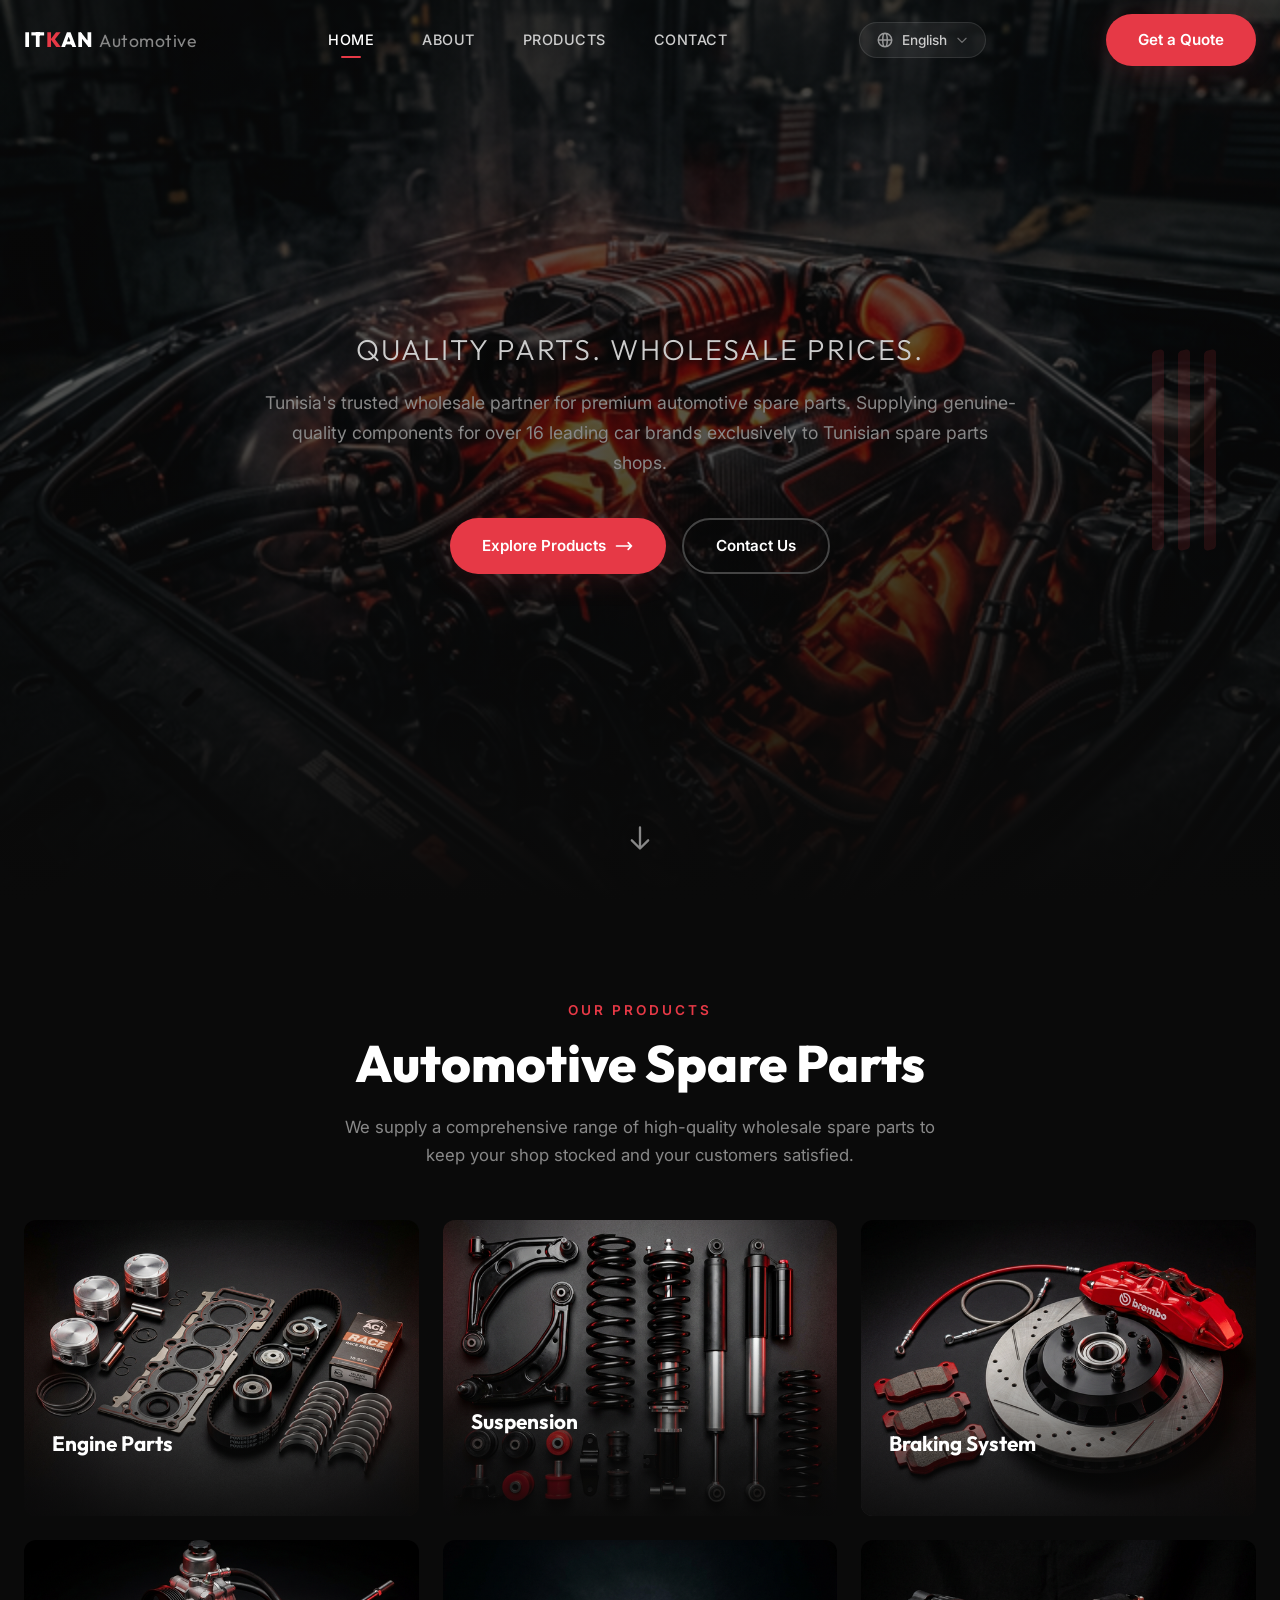
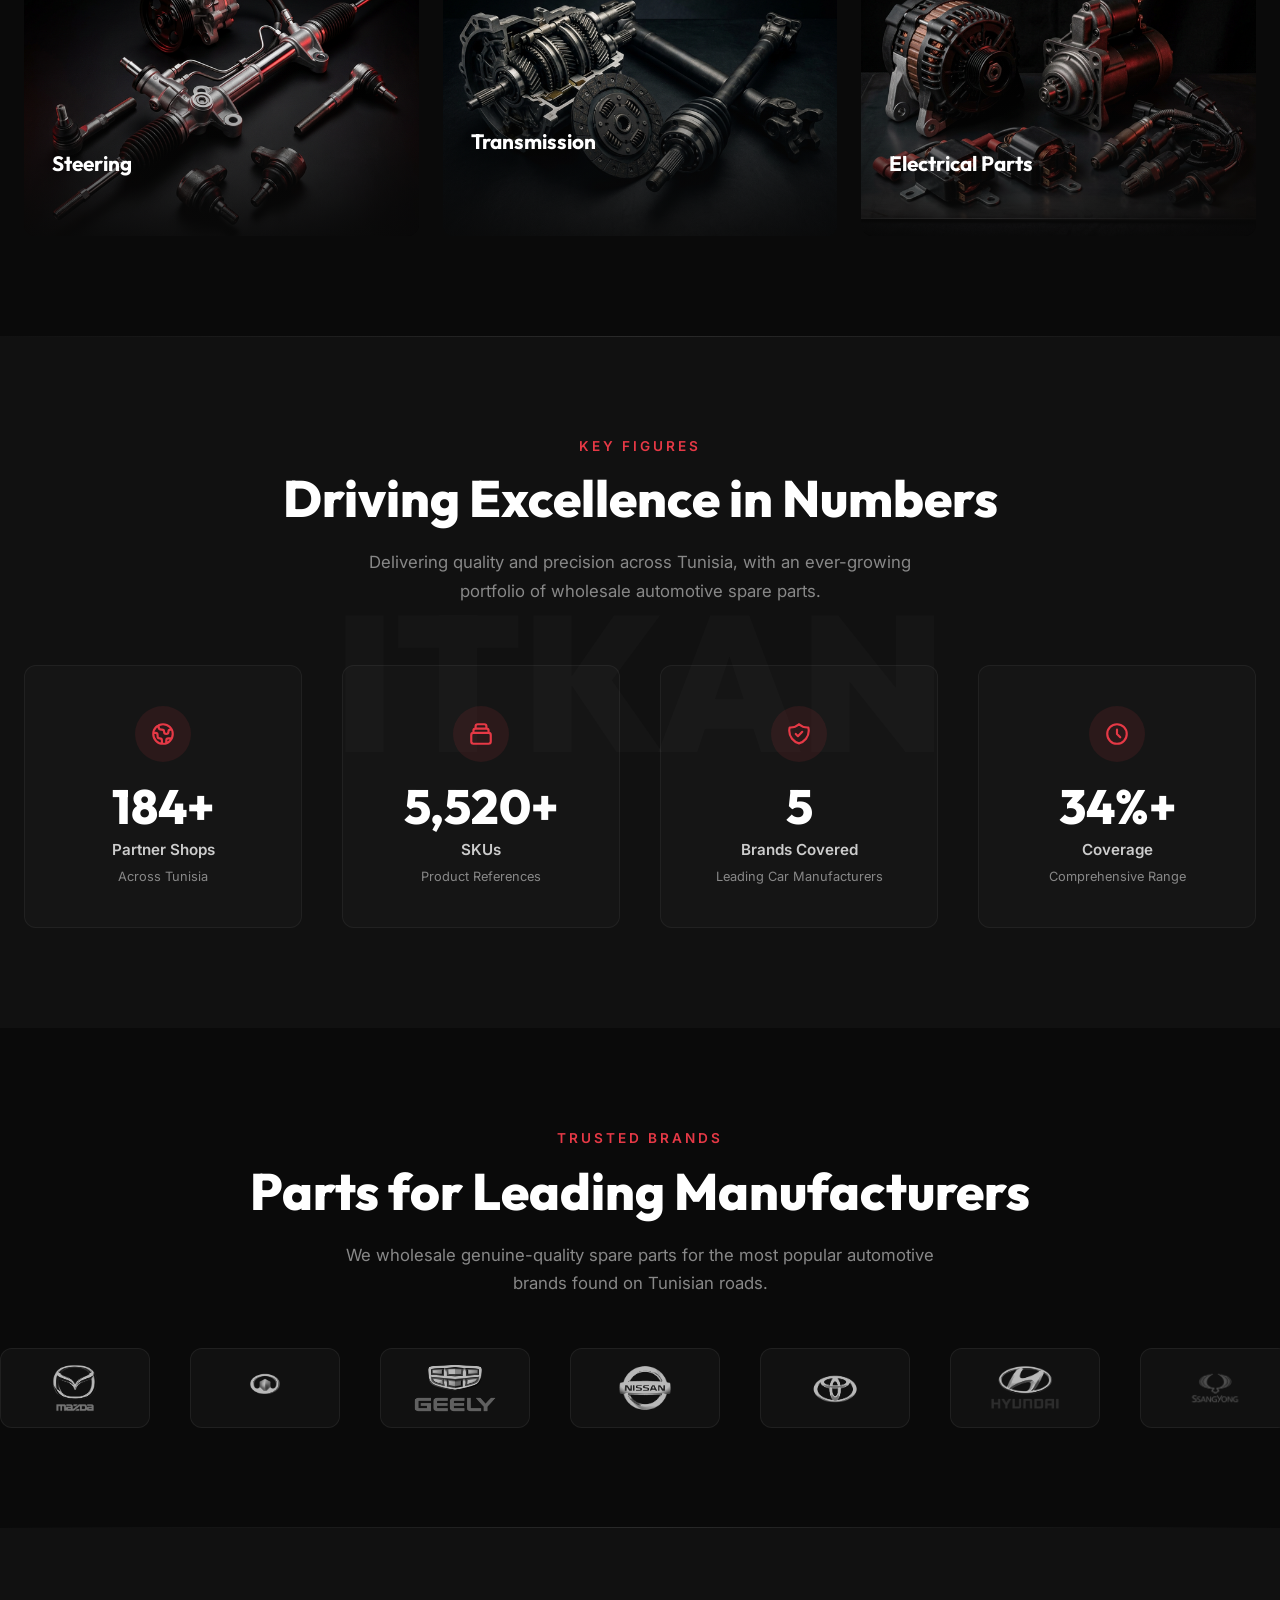
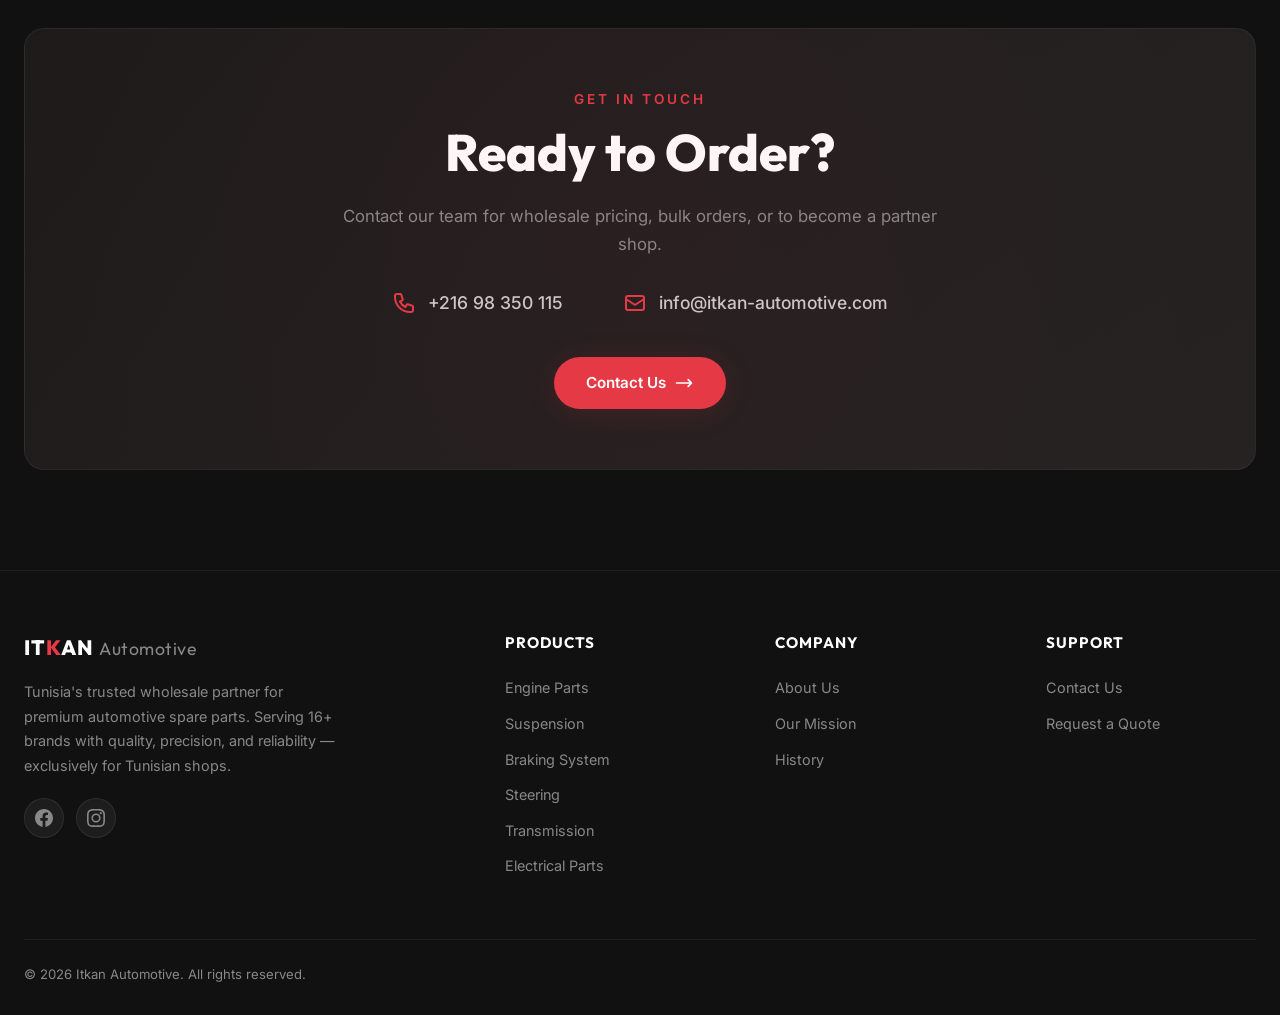
==== commit 60486d86: "fix: general improvements" ====
--- a/index.html
+++ b/index.html
@@ -16,16 +16,38 @@
   <!-- ========== NAVBAR ========== -->
   <nav class="navbar" id="navbar">
     <div class="nav-container">
-      <a href="index.html" class="nav-logo">
-        <span class="nav-logo-text">IT<span>K</span>AN</span>
+      <a href="index.html" class="nav-logo notranslate">
+        <span class="nav-logo-text">IT<span>K</span>AN <span class="nav-logo-sub">Automotive</span></span>
       </a>
       <div class="nav-links" id="navLinks">
         <a href="index.html" class="active">Home</a>
         <a href="about.html">About</a>
         <a href="products.html">Products</a>
         <a href="contact.html">Contact</a>
-      </div>
-      <div id="google_translate_element"></div>
+                <a href="contact.html" class="btn btn-primary nav-cta-mobile">Get a Quote</a>
+      </div>
+      <div id="google_translate_element" style="display:none;"></div>
+      <div class="lang-switcher notranslate" id="langSwitcher">
+        <button class="lang-btn" id="langBtn">
+          <svg class="lang-icon" fill="none" stroke="currentColor" viewBox="0 0 24 24">
+            <path stroke-linecap="round" stroke-linejoin="round" stroke-width="2"
+              d="M21 12a9 9 0 01-9 9m9-9a9 9 0 00-9-9m9 9H3m9 9a9 9 0 01-9-9m9 9c1.657 0 3-4.03 3-9s-1.343-9-3-9m0 18c-1.657 0-3-4.03-3-9s1.343-9 3-9m-9 9a9 9 0 019-9">
+            </path>
+          </svg>
+          <span id="currentLang">English</span>
+          <svg class="lang-arrow" fill="none" stroke="currentColor" viewBox="0 0 24 24">
+            <path stroke-linecap="round" stroke-linejoin="round" stroke-width="2" d="M19 9l-7 7-7-7"></path>
+          </svg>
+        </button>
+        <div class="lang-dropdown" id="langDropdown">
+          <a class="lang-option active" data-lang="en">English</a>
+          <a class="lang-option" data-lang="fr">Français</a>
+          <a class="lang-option" data-lang="ar">العربية</a>
+          <a class="lang-option" data-lang="tr">Türkçe</a>
+          <a class="lang-option" data-lang="zh-CN">中文</a>
+                    <a class="lang-option" data-lang="pl">Polski</a>
+        </div>
+      </div>
       <a href="contact.html" class="btn btn-primary nav-cta">Get a Quote</a>
       <button class="hamburger" id="hamburger" aria-label="Toggle menu">
         <span></span>
@@ -250,7 +272,7 @@
       </div>
     </div>
 
-    <div class="brands-marquee" id="brandsMarquee">
+    <div class="brands-marquee notranslate" id="brandsMarquee">
       <div class="brand-item"><img src="assets/brands/Mazda-logo.png" alt="Mazda" class="brand-logo"></div>
       <div class="brand-item"><img src="assets/brands/great-wall-logo.png" alt="Great Wall" class="brand-logo"></div>
       <div class="brand-item"><img src="assets/brands/Geely-logo.png" alt="Geely" class="brand-logo"></div>
@@ -259,9 +281,9 @@
           class="brand-logo"></div>
       <div class="brand-item"><img src="assets/brands/hyundai.png" alt="Hyundai" class="brand-logo"></div>
       <div class="brand-item"><img
-          src="assets/brands/ssangyong-motor-ssangyong-korando-ssangyong-rodius-car-png-favpng-6fb0Rp2VnBnEuu4GSqK9kNcv8.jpg"
+          src="assets/brands/ssangyong-motor-ssangyong-korando-ssangyong-rodius-car-png-favpng-6fb0Rp2VnBnEuu4GSqK9kNcv8.png"
           alt="SsangYong" class="brand-logo"></div>
-      <div class="brand-item"><img src="assets/brands/mg-logo.jpg" alt="MG" class="brand-logo"></div>
+      <div class="brand-item"><img src="assets/brands/mg-logo.png" alt="MG" class="brand-logo"></div>
       <div class="brand-item"><img
           src="assets/brands/hd-suzuki-logo-transparent-background-701751694773172hlym9vlvbt.png" alt="Suzuki"
           class="brand-logo"></div>
@@ -271,7 +293,7 @@
           class="brand-logo"></div>
       <div class="brand-item"><img src="assets/brands/Mahindra-logo-2560x1440-grand.png" alt="Mahindra"
           class="brand-logo"></div>
-      <div class="brand-item"><img src="assets/brands/Logo-ford-vector-transparent-PNG.avif" alt="Ford"
+      <div class="brand-item"><img src="assets/brands/Logo-ford-vector-transparent-PNG.png" alt="Ford"
           class="brand-logo"></div>
       <div class="brand-item"><img
           src="assets/brands/png-clipart-great-wall-motors-great-wall-haval-h3-car-honda-logo-cars-logo-brands-emblem-logo.png"
@@ -289,9 +311,9 @@
           class="brand-logo"></div>
       <div class="brand-item"><img src="assets/brands/hyundai.png" alt="Hyundai" class="brand-logo"></div>
       <div class="brand-item"><img
-          src="assets/brands/ssangyong-motor-ssangyong-korando-ssangyong-rodius-car-png-favpng-6fb0Rp2VnBnEuu4GSqK9kNcv8.jpg"
+          src="assets/brands/ssangyong-motor-ssangyong-korando-ssangyong-rodius-car-png-favpng-6fb0Rp2VnBnEuu4GSqK9kNcv8.png"
           alt="SsangYong" class="brand-logo"></div>
-      <div class="brand-item"><img src="assets/brands/mg-logo.jpg" alt="MG" class="brand-logo"></div>
+      <div class="brand-item"><img src="assets/brands/mg-logo.png" alt="MG" class="brand-logo"></div>
       <div class="brand-item"><img
           src="assets/brands/hd-suzuki-logo-transparent-background-701751694773172hlym9vlvbt.png" alt="Suzuki"
           class="brand-logo"></div>
@@ -301,7 +323,7 @@
           class="brand-logo"></div>
       <div class="brand-item"><img src="assets/brands/Mahindra-logo-2560x1440-grand.png" alt="Mahindra"
           class="brand-logo"></div>
-      <div class="brand-item"><img src="assets/brands/Logo-ford-vector-transparent-PNG.avif" alt="Ford"
+      <div class="brand-item"><img src="assets/brands/Logo-ford-vector-transparent-PNG.png" alt="Ford"
           class="brand-logo"></div>
       <div class="brand-item"><img
           src="assets/brands/png-clipart-great-wall-motors-great-wall-haval-h3-car-honda-logo-cars-logo-brands-emblem-logo.png"
@@ -357,28 +379,23 @@
     <div class="container">
       <div class="footer-grid">
         <div class="footer-brand">
-          <a href="index.html" class="nav-logo">
-            <span class="nav-logo-text">IT<span>K</span>AN</span>
+          <a href="index.html" class="nav-logo notranslate">
+            <span class="nav-logo-text">IT<span>K</span>AN <span class="nav-logo-sub">Automotive</span></span>
           </a>
           <p>Tunisia's trusted wholesale partner for premium automotive spare parts. Serving 16+ brands with quality,
             precision, and reliability — exclusively for Tunisian shops.</p>
           <div class="footer-socials">
-            <a href="#" aria-label="Facebook">
+            <a href="https://www.facebook.com/profile.php?id=61569152346029" target="_blank" rel="noopener"
+              aria-label="Facebook">
               <svg fill="currentColor" viewBox="0 0 24 24">
                 <path
                   d="M24 12.073c0-6.627-5.373-12-12-12s-12 5.373-12 12c0 5.99 4.388 10.954 10.125 11.854v-8.385H7.078v-3.47h3.047V9.43c0-3.007 1.792-4.669 4.533-4.669 1.312 0 2.686.235 2.686.235v2.953H15.83c-1.491 0-1.956.925-1.956 1.874v2.25h3.328l-.532 3.47h-2.796v8.385C19.612 23.027 24 18.062 24 12.073z" />
               </svg>
             </a>
-            <a href="#" aria-label="LinkedIn">
+            <a href="#" target="_blank" rel="noopener" aria-label="Instagram">
               <svg fill="currentColor" viewBox="0 0 24 24">
                 <path
-                  d="M20.447 20.452h-3.554v-5.569c0-1.328-.027-3.037-1.852-3.037-1.853 0-2.136 1.445-2.136 2.939v5.667H9.351V9h3.414v1.561h.046c.477-.9 1.637-1.85 3.37-1.85 3.601 0 4.267 2.37 4.267 5.455v6.286zM5.337 7.433c-1.144 0-2.063-.926-2.063-2.065 0-1.138.92-2.063 2.063-2.063 1.14 0 2.064.925 2.064 2.063 0 1.139-.925 2.065-2.064 2.065zm1.782 13.019H3.555V9h3.564v11.452zM22.225 0H1.771C.792 0 0 .774 0 1.729v20.542C0 23.227.792 24 1.771 24h20.451C23.2 24 24 23.227 24 22.271V1.729C24 .774 23.2 0 22.222 0h.003z" />
-              </svg>
-            </a>
-            <a href="#" aria-label="YouTube">
-              <svg fill="currentColor" viewBox="0 0 24 24">
-                <path
-                  d="M23.498 6.186a3.016 3.016 0 0 0-2.122-2.136C19.505 3.545 12 3.545 12 3.545s-7.505 0-9.377.505A3.017 3.017 0 0 0 .502 6.186C0 8.07 0 12 0 12s0 3.93.502 5.814a3.016 3.016 0 0 0 2.122 2.136c1.871.505 9.376.505 9.376.505s7.505 0 9.377-.505a3.015 3.015 0 0 0 2.122-2.136C24 15.93 24 12 24 12s0-3.93-.502-5.814zM9.545 15.568V8.432L15.818 12l-6.273 3.568z" />
+                  d="M12 2.163c3.204 0 3.584.012 4.85.07 3.252.148 4.771 1.691 4.919 4.919.058 1.265.069 1.645.069 4.849 0 3.205-.012 3.584-.069 4.849-.149 3.225-1.664 4.771-4.919 4.919-1.266.058-1.644.07-4.85.07-3.204 0-3.584-.012-4.849-.07-3.26-.149-4.771-1.699-4.919-4.92-.058-1.265-.07-1.644-.07-4.849 0-3.204.013-3.583.07-4.849.149-3.227 1.664-4.771 4.919-4.919 1.266-.057 1.645-.069 4.849-.069zM12 0C8.741 0 8.333.014 7.053.072 2.695.272.273 2.69.073 7.052.014 8.333 0 8.741 0 12c0 3.259.014 3.668.072 4.948.2 4.358 2.618 6.78 6.98 6.98C8.333 23.986 8.741 24 12 24c3.259 0 3.668-.014 4.948-.072 4.354-.2 6.782-2.618 6.979-6.98.059-1.28.073-1.689.073-4.948 0-3.259-.014-3.667-.072-4.947-.196-4.354-2.617-6.78-6.979-6.98C15.668.014 15.259 0 12 0zm0 5.838a6.162 6.162 0 100 12.324 6.162 6.162 0 000-12.324zM12 16a4 4 0 110-8 4 4 0 010 8zm6.406-11.845a1.44 1.44 0 100 2.881 1.44 1.44 0 000-2.881z" />
               </svg>
             </a>
           </div>
@@ -400,9 +417,8 @@
           <h4 class="footer-col-title">Company</h4>
           <ul class="footer-links">
             <li><a href="about.html">About Us</a></li>
-            <li><a href="about.html">Our Mission</a></li>
-            <li><a href="about.html">History</a></li>
-            <li><a href="contact.html">Careers</a></li>
+            <li><a href="about.html#mission">Our Mission</a></li>
+            <li><a href="about.html#timeline">History</a></li>
           </ul>
         </div>
 
@@ -411,17 +427,12 @@
           <ul class="footer-links">
             <li><a href="contact.html">Contact Us</a></li>
             <li><a href="contact.html">Request a Quote</a></li>
-            <li><a href="#">FAQ</a></li>
           </ul>
         </div>
       </div>
 
       <div class="footer-bottom">
         <p>&copy; 2026 Itkan Automotive. All rights reserved.</p>
-        <div class="footer-bottom-links">
-          <a href="#">Privacy Policy</a>
-          <a href="#">Terms of Service</a>
-        </div>
       </div>
     </div>
   </footer>
@@ -431,7 +442,7 @@
     function googleTranslateElementInit() {
       new google.translate.TranslateElement({
         pageLanguage: 'en',
-        includedLanguages: 'en,fr,ar,zh-CN,tr',
+        includedLanguages: 'en,fr,ar,zh-CN,tr,pl',
         layout: google.translate.TranslateElement.InlineLayout.HORIZONTAL,
         autoDisplay: false
       }, 'google_translate_element');
--- a/styles.css
+++ b/styles.css
@@ -242,6 +242,13 @@
   color: var(--clr-red);
 }
 
+.nav-logo-sub {
+  font-weight: 400;
+  font-size: 0.85em;
+  color: var(--clr-gray-3) !important;
+  letter-spacing: 0.5px;
+}
+
 .nav-links {
   display: flex;
   align-items: center;
@@ -285,6 +292,10 @@
 
 .nav-cta {
   margin-left: 8px;
+}
+
+.nav-cta-mobile {
+  display: none;
 }
 
 /* Hamburger */
@@ -1431,6 +1442,10 @@
     padding: 70px 0;
   }
 
+  .nav-cta {
+    display: none;
+  }
+
   .nav-links {
     display: none;
     position: fixed;
@@ -1449,6 +1464,13 @@
     display: flex;
   }
 
+  .nav-cta-mobile {
+    display: flex;
+    justify-content: center;
+    margin-top: 12px;
+    width: 100%;
+  }
+
   .nav-links a {
     padding: 14px 20px;
     width: 100%;
@@ -1540,12 +1562,8 @@
 }
 
 /* ============================================
-   GOOGLE TRANSLATE WIDGET
+   CUSTOM LANGUAGE SWITCHER
    ============================================ */
-#google_translate_element {
-  display: flex;
-  align-items: center;
-}
 
 /* Hide the Google Translate top banner */
 .goog-te-banner-frame,
@@ -1557,67 +1575,265 @@
   top: 0 !important;
 }
 
-/* Style the dropdown */
-.goog-te-gadget {
-  font-family: var(--ff-body) !important;
-  font-size: 0 !important;
-  color: transparent !important;
-}
-
-.goog-te-gadget .goog-te-combo {
-  background: var(--clr-dark-2);
+/* Hide default Google Translate widget visuals */
+.goog-te-gadget,
+.goog-te-gadget>span,
+.goog-logo-link {
+  display: none !important;
+}
+
+/* Switcher container */
+.lang-switcher {
+  position: relative;
+}
+
+/* Main button */
+.lang-btn {
+  display: flex;
+  align-items: center;
+  gap: 8px;
+  padding: 8px 16px;
+  background: rgba(255, 255, 255, 0.06);
+  border: 1px solid rgba(255, 255, 255, 0.1);
+  border-radius: var(--radius-xl);
   color: var(--clr-light);
-  border: 1px solid var(--clr-gray);
-  border-radius: var(--radius-sm);
-  padding: 6px 12px;
   font-family: var(--ff-body);
-  font-size: 0.8rem;
+  font-size: 0.85rem;
   font-weight: 500;
   cursor: pointer;
-  outline: none;
   transition: all var(--transition-fast);
-  -webkit-appearance: none;
-  -moz-appearance: none;
-  appearance: none;
-  background-image: url("data:image/svg+xml,%3Csvg xmlns='http://www.w3.org/2000/svg' width='12' height='12' viewBox='0 0 24 24' fill='none' stroke='%23888888' stroke-width='2'%3E%3Cpath d='M6 9l6 6 6-6'/%3E%3C/svg%3E");
-  background-repeat: no-repeat;
-  background-position: right 8px center;
-  padding-right: 28px;
-}
-
-.goog-te-gadget .goog-te-combo:hover {
-  border-color: var(--clr-red);
-  background-color: var(--clr-dark-3);
-}
-
-.goog-te-gadget .goog-te-combo:focus {
-  border-color: var(--clr-red);
-  box-shadow: 0 0 0 2px rgba(230, 57, 70, 0.2);
-}
-
-.goog-te-gadget .goog-te-combo option {
+  white-space: nowrap;
+}
+
+.lang-btn:hover {
+  background: rgba(255, 255, 255, 0.1);
+  border-color: rgba(255, 255, 255, 0.2);
+}
+
+.lang-icon {
+  width: 18px;
+  height: 18px;
+  opacity: 0.7;
+}
+
+.lang-arrow {
+  width: 14px;
+  height: 14px;
+  opacity: 0.5;
+  transition: transform var(--transition-fast);
+}
+
+.lang-switcher.open .lang-arrow {
+  transform: rotate(180deg);
+}
+
+/* Removed stray .form-result */
+
+/* Dropdown panel */
+.lang-dropdown {
+  position: absolute;
+  top: calc(100% + 8px);
+  right: 0;
+  min-width: 160px;
   background: var(--clr-dark-2);
+  border: 1px solid rgba(255, 255, 255, 0.1);
+  border-radius: var(--radius-md);
+  padding: 6px 0;
+  box-shadow: 0 12px 40px rgba(0, 0, 0, 0.5);
+  opacity: 0;
+  visibility: hidden;
+  transform: translateY(-8px);
+  transition: all var(--transition-fast);
+  z-index: 2000;
+}
+
+.lang-switcher.open .lang-dropdown {
+  opacity: 1;
+  visibility: visible;
+  transform: translateY(0);
+}
+
+/* Individual language options */
+.lang-option {
+  display: flex;
+  align-items: center;
+  gap: 8px;
+  padding: 10px 18px;
+  font-size: 0.9rem;
+  font-weight: 500;
   color: var(--clr-light);
-}
-
-/* Hide "Powered by Google" text */
-.goog-te-gadget > span {
-  display: none !important;
-}
-
-.goog-logo-link {
-  display: none !important;
+  cursor: pointer;
+  transition: all var(--transition-fast);
+  white-space: nowrap;
+}
+
+.lang-option:hover {
+  background: rgba(255, 255, 255, 0.06);
+  color: var(--clr-pure-white);
+}
+
+.lang-option.active {
+  color: var(--clr-red);
+}
+
+.lang-option.active::before {
+  content: '✓';
+  font-size: 0.8rem;
+  margin-right: 2px;
 }
 
 /* Mobile adjustments */
 @media (max-width: 768px) {
-  #google_translate_element {
+  .lang-switcher {
     order: -1;
     margin-bottom: 10px;
   }
 
-  .goog-te-gadget .goog-te-combo {
-    font-size: 0.75rem;
-    padding: 5px 10px;
+  .lang-btn span {
+    display: none;
+  }
+
+  .lang-arrow {
+    display: none;
+  }
+
+  .lang-btn {
+    padding: 8px 12px;
+  }
+
+  .lang-dropdown {
+    right: auto;
+    left: 0;
+  }
+}
+
+/* ============================================
+   CONTACT FORM STATES (Web3Forms)
+   ============================================ */
+.btn-loading {
+  display: inline-flex;
+  align-items: center;
+  gap: 8px;
+}
+
+.spinner {
+  animation: rotate 2s linear infinite;
+}
+
+.spinner circle {
+  stroke: currentColor;
+  stroke-linecap: round;
+  animation: dash 1.5s ease-in-out infinite;
+}
+
+@keyframes rotate {
+  100% {
+    transform: rotate(360deg);
+  }
+}
+
+@keyframes dash {
+  0% {
+    stroke-dasharray: 1, 150;
+    stroke-dashoffset: 0;
+  }
+
+  50% {
+    stroke-dasharray: 90, 150;
+    stroke-dashoffset: -35;
+  }
+
+  100% {
+    stroke-dasharray: 90, 150;
+    stroke-dashoffset: -124;
+  }
+}
+
+/* Form success layout */
+.form-result {
+  display: flex;
+  flex-direction: column;
+  align-items: center;
+  justify-content: center;
+  text-align: center;
+  padding: 60px 20px;
+  background: var(--clr-dark-2);
+  border: 1px solid rgba(255, 255, 255, 0.05);
+  border-radius: var(--radius-md);
+  margin: 0 auto;
+  animation: fadeInUp 0.5s ease forwards;
+}
+
+.form-result.success {
+  border-color: rgba(34, 197, 94, 0.3);
+}
+
+.form-result-icon {
+  width: 80px;
+  height: 80px;
+  border-radius: 50%;
+  display: flex;
+  align-items: center;
+  justify-content: center;
+  margin-bottom: 24px;
+}
+
+.form-result-icon.success-icon {
+  background: rgba(34, 197, 94, 0.1);
+  color: #22c55e;
+}
+
+.form-result-title {
+  font-family: var(--ff-heading);
+  font-size: 1.5rem;
+  font-weight: 700;
+  color: var(--clr-pure-white);
+  margin-bottom: 12px;
+}
+
+.form-result-text {
+  font-size: 1rem;
+  color: var(--clr-gray-3);
+  max-width: 400px;
+  margin: 0 auto;
+}
+
+/* Toast Notifications */
+.toast-notification {
+  position: fixed;
+  bottom: 30px;
+  right: 30px;
+  padding: 16px 24px;
+  border-radius: var(--radius-sm);
+  background: var(--clr-dark);
+  border-left: 4px solid var(--clr-red);
+  color: var(--clr-pure-white);
+  font-weight: 500;
+  box-shadow: var(--shadow-xl);
+  z-index: 9999;
+  transform: translateY(100px);
+  opacity: 0;
+  transition: all 0.3s cubic-bezier(0.68, -0.55, 0.265, 1.55);
+}
+
+.toast-notification.visible {
+  transform: translateY(0);
+  opacity: 1;
+}
+
+.toast-error {
+  border-left-color: var(--clr-red);
+}
+
+.toast-success {
+  border-left-color: #22c55e;
+}
+
+@media (max-width: 768px) {
+  .toast-notification {
+    bottom: 20px;
+    left: 20px;
+    right: 20px;
+    text-align: center;
   }
 }
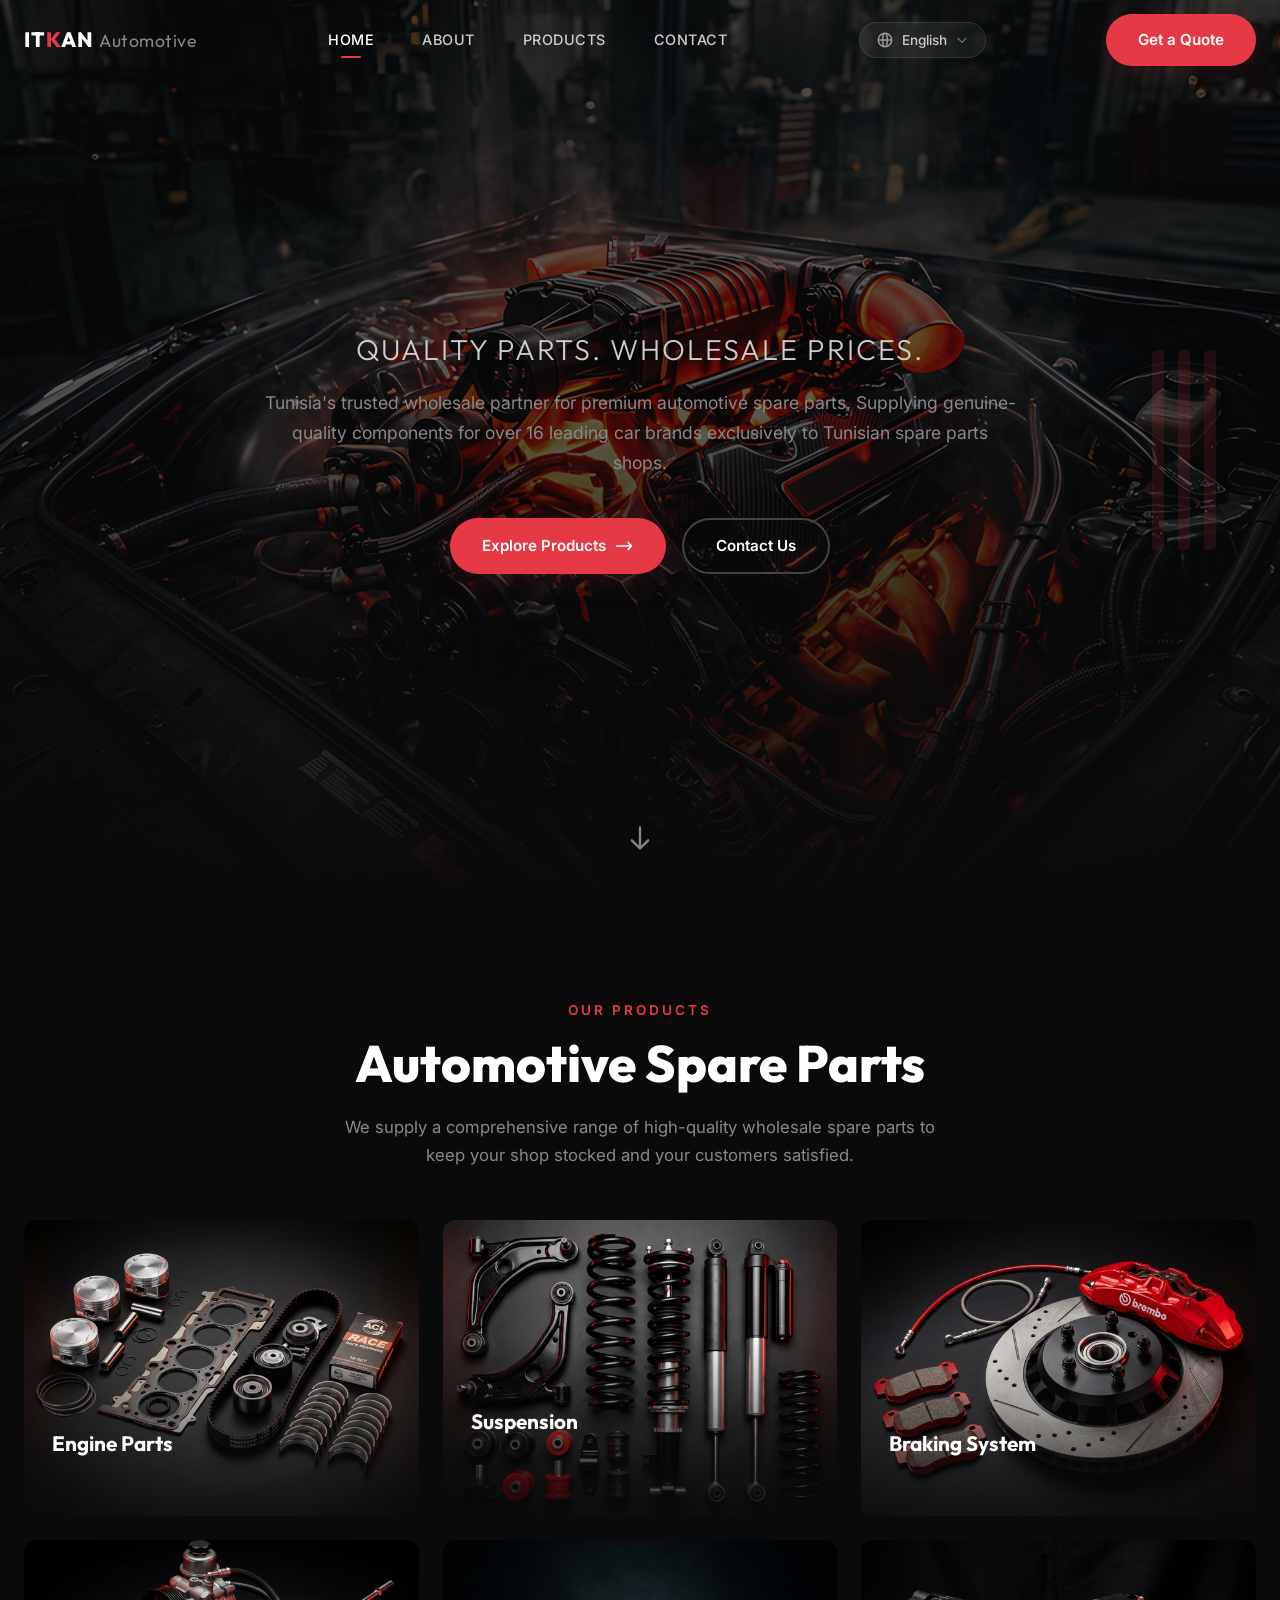
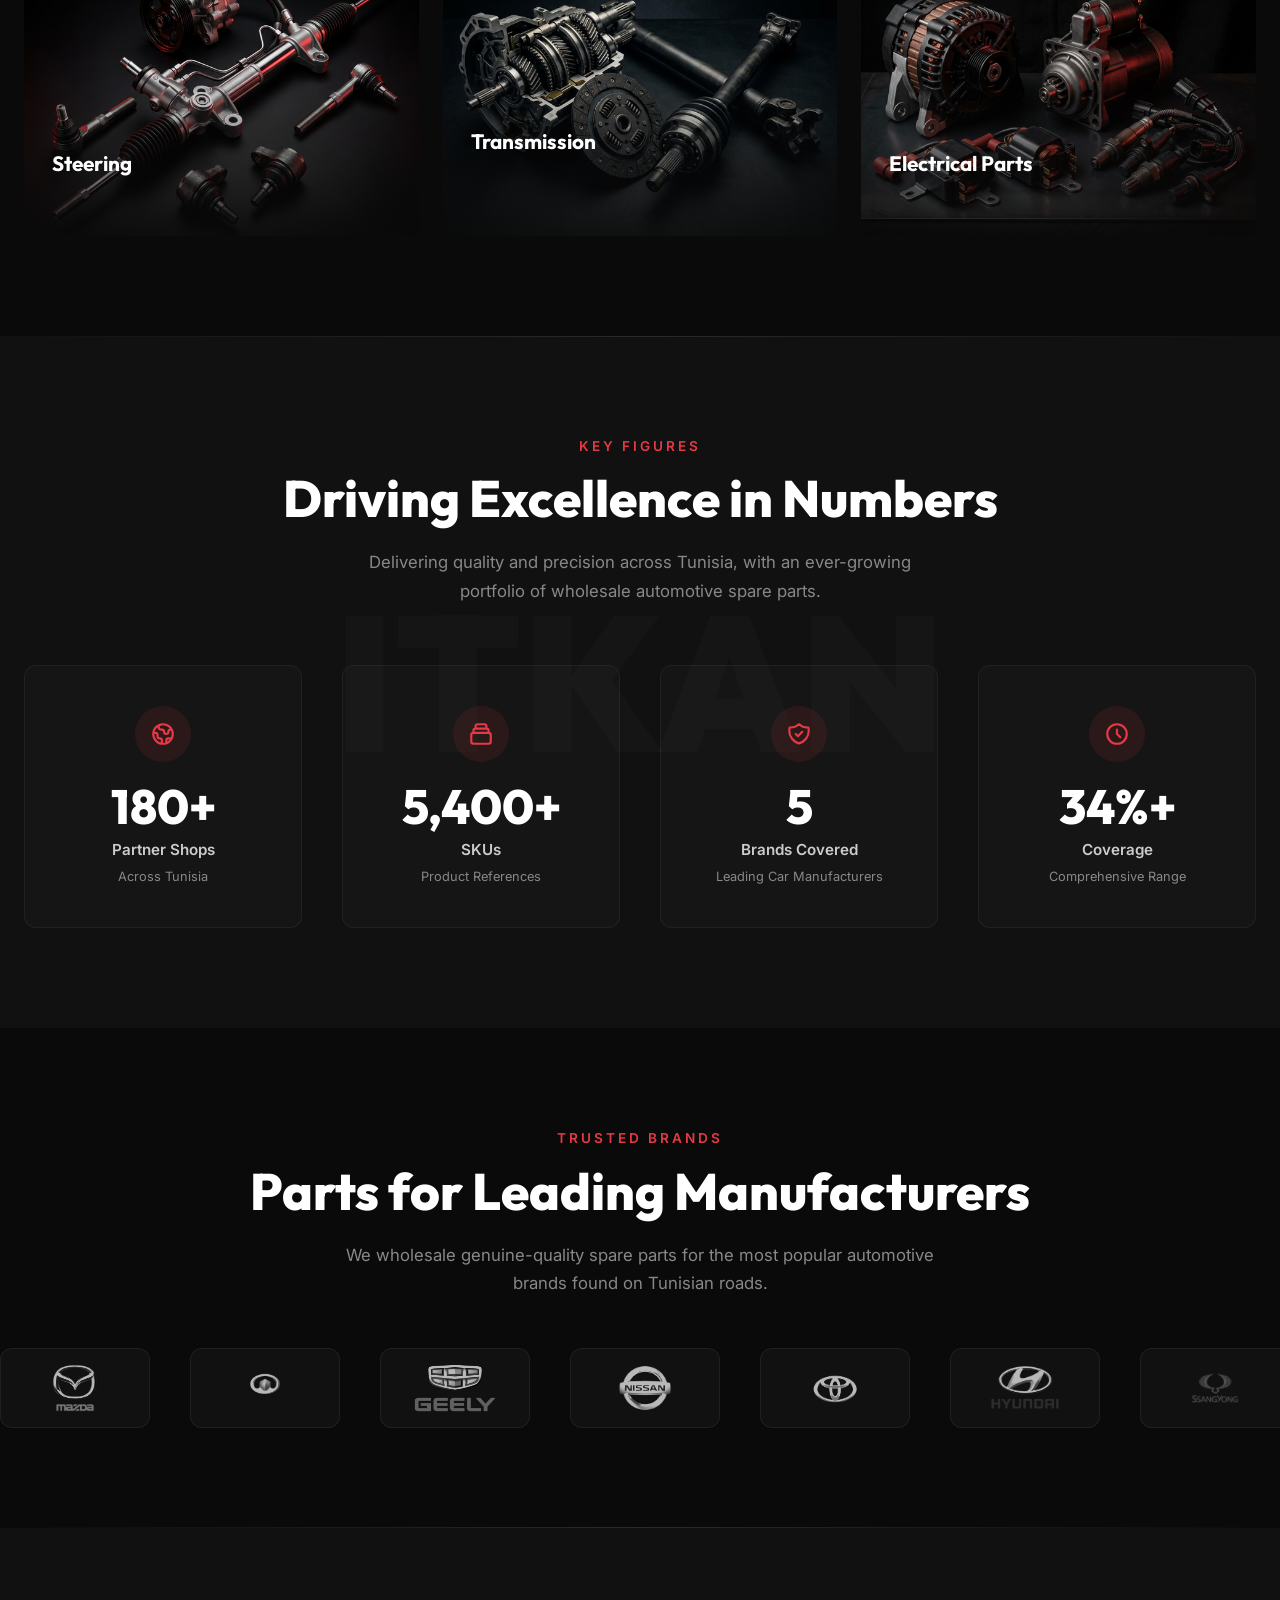
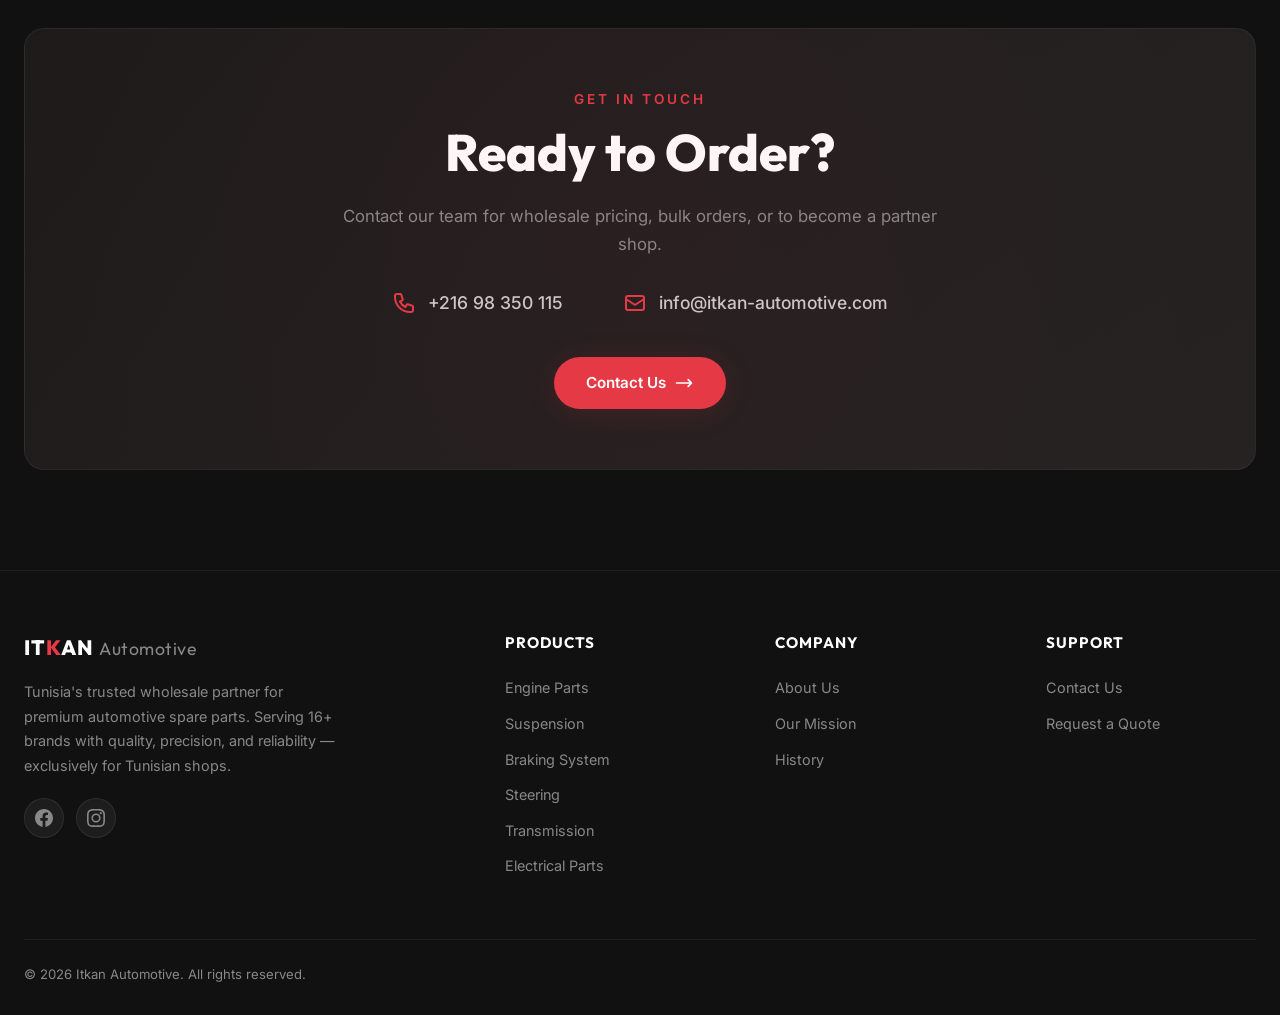
==== commit 6d631afc: "fix: instagram added , customized warning+facicon" ====
--- a/index.html
+++ b/index.html
@@ -8,7 +8,7 @@
     content="Itkan Automotive — Tunisia's leading wholesale supplier of quality automotive spare parts for spare parts shops. Engine parts, suspension, braking, steering and more.">
   <title>Itkan Automotive — Your Wholesale Spare Parts Partner in Tunisia</title>
   <link rel="stylesheet" href="styles.css">
-  <link rel="icon" type="image/png" href="assets/favicon.png">
+  <link rel="icon" type="image/png" href="assets/favicon.png?v=3">
 </head>
 
 <body>
@@ -392,7 +392,7 @@
                   d="M24 12.073c0-6.627-5.373-12-12-12s-12 5.373-12 12c0 5.99 4.388 10.954 10.125 11.854v-8.385H7.078v-3.47h3.047V9.43c0-3.007 1.792-4.669 4.533-4.669 1.312 0 2.686.235 2.686.235v2.953H15.83c-1.491 0-1.956.925-1.956 1.874v2.25h3.328l-.532 3.47h-2.796v8.385C19.612 23.027 24 18.062 24 12.073z" />
               </svg>
             </a>
-            <a href="#" target="_blank" rel="noopener" aria-label="Instagram">
+            <a href="https://www.instagram.com/itkan_automotive/" target="_blank" rel="noopener" aria-label="Instagram">
               <svg fill="currentColor" viewBox="0 0 24 24">
                 <path
                   d="M12 2.163c3.204 0 3.584.012 4.85.07 3.252.148 4.771 1.691 4.919 4.919.058 1.265.069 1.645.069 4.849 0 3.205-.012 3.584-.069 4.849-.149 3.225-1.664 4.771-4.919 4.919-1.266.058-1.644.07-4.85.07-3.204 0-3.584-.012-4.849-.07-3.26-.149-4.771-1.699-4.919-4.92-.058-1.265-.07-1.644-.07-4.849 0-3.204.013-3.583.07-4.849.149-3.227 1.664-4.771 4.919-4.919 1.266-.057 1.645-.069 4.849-.069zM12 0C8.741 0 8.333.014 7.053.072 2.695.272.273 2.69.073 7.052.014 8.333 0 8.741 0 12c0 3.259.014 3.668.072 4.948.2 4.358 2.618 6.78 6.98 6.98C8.333 23.986 8.741 24 12 24c3.259 0 3.668-.014 4.948-.072 4.354-.2 6.782-2.618 6.979-6.98.059-1.28.073-1.689.073-4.948 0-3.259-.014-3.667-.072-4.947-.196-4.354-2.617-6.78-6.979-6.98C15.668.014 15.259 0 12 0zm0 5.838a6.162 6.162 0 100 12.324 6.162 6.162 0 000-12.324zM12 16a4 4 0 110-8 4 4 0 010 8zm6.406-11.845a1.44 1.44 0 100 2.881 1.44 1.44 0 000-2.881z" />
--- a/styles.css
+++ b/styles.css
@@ -1255,6 +1255,31 @@
   resize: vertical;
 }
 
+/* Custom form validation styles */
+.error-message {
+  display: none;
+  color: var(--clr-red);
+  font-size: 0.85rem;
+  margin-top: -2px;
+  animation: slideDown 0.3s ease forwards;
+}
+
+.input-invalid {
+  border-color: var(--clr-red) !important;
+}
+
+@keyframes slideDown {
+  from {
+    opacity: 0;
+    transform: translateY(-5px);
+  }
+
+  to {
+    opacity: 1;
+    transform: translateY(0);
+  }
+}
+
 .form-row {
   display: grid;
   grid-template-columns: 1fr 1fr;
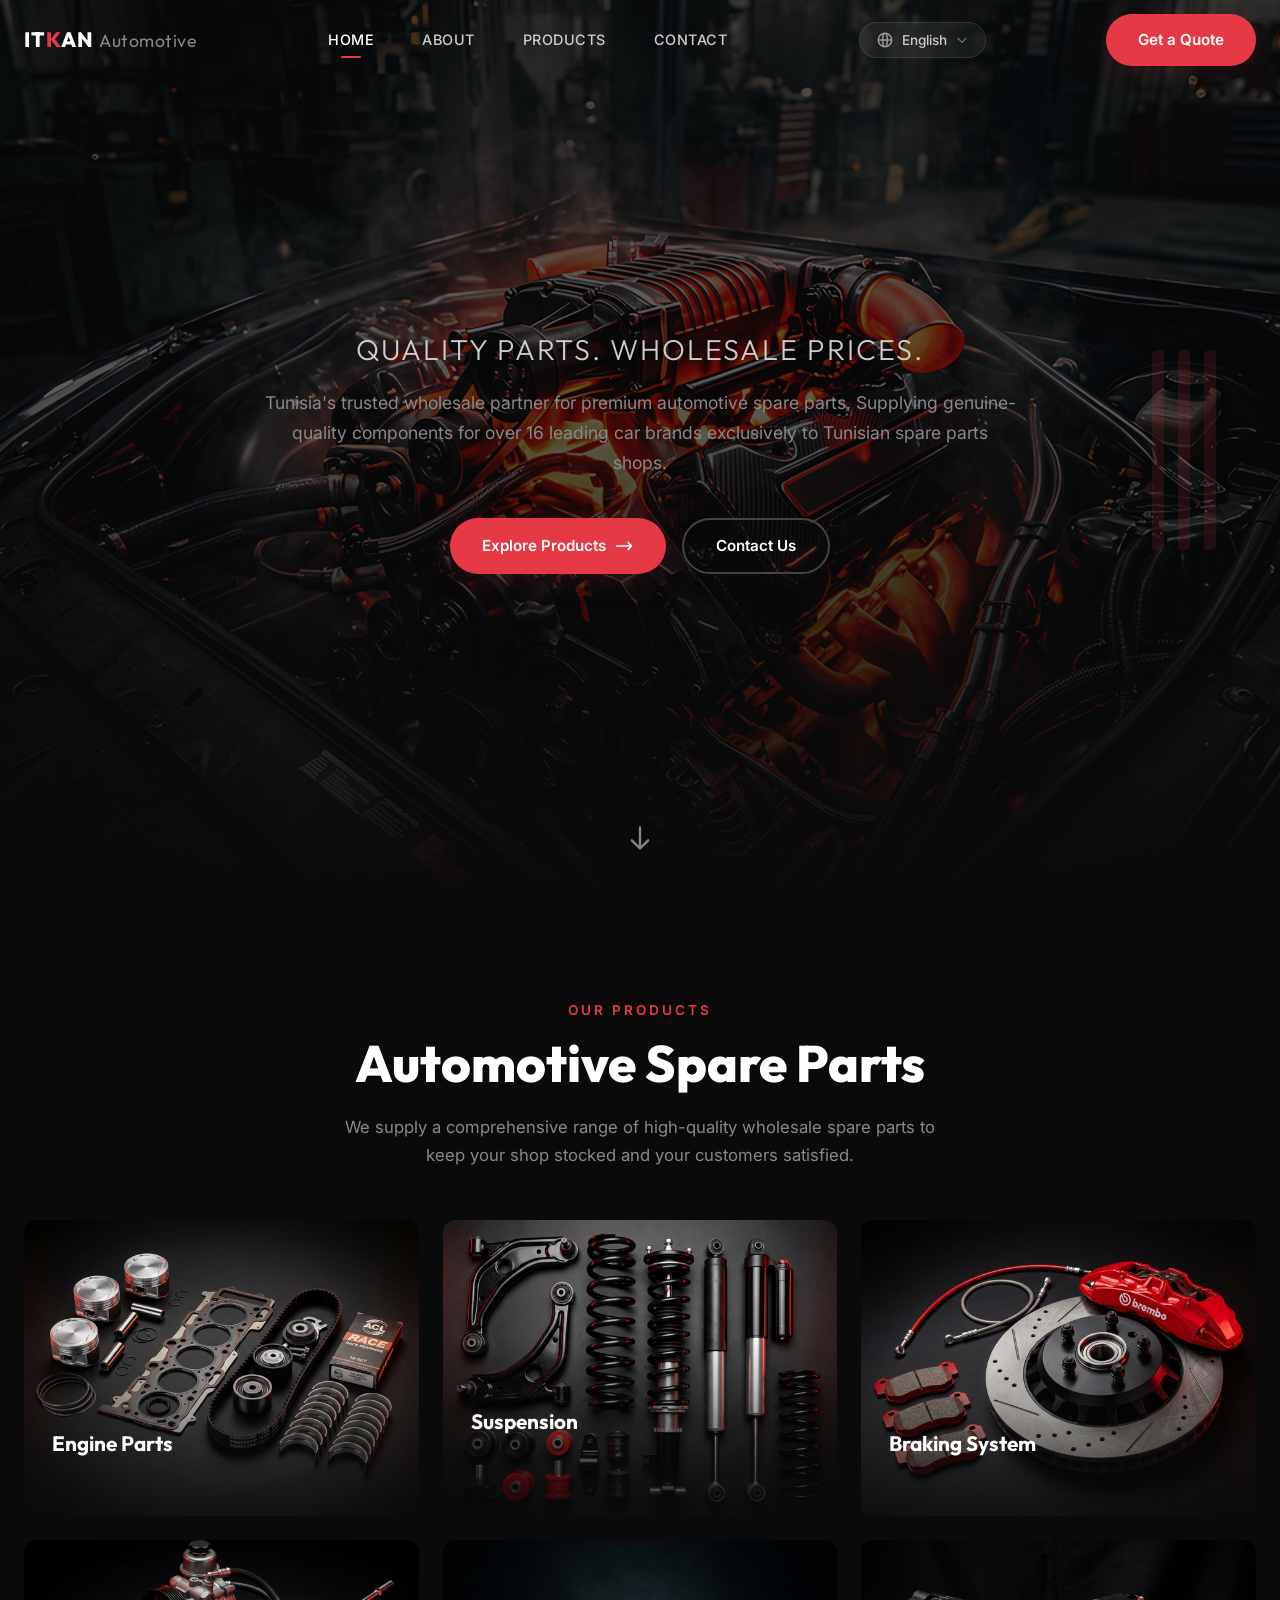
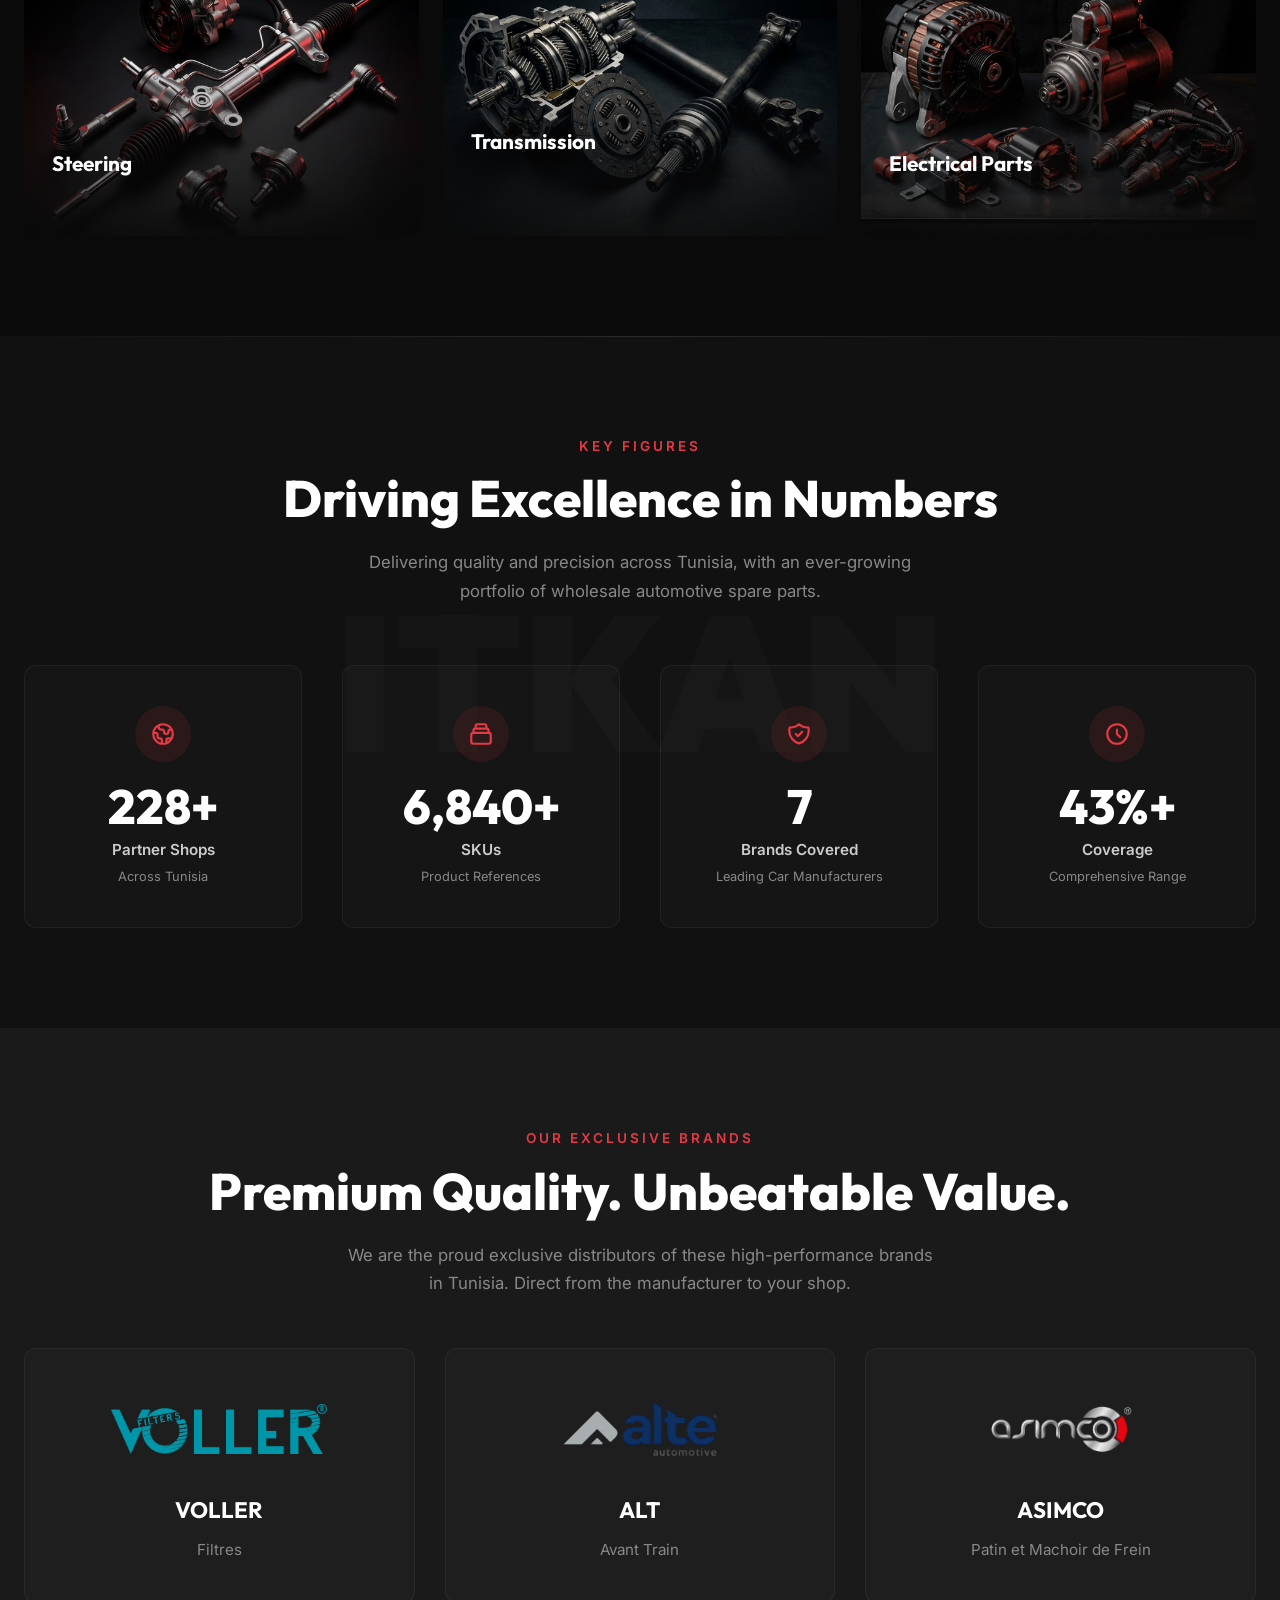
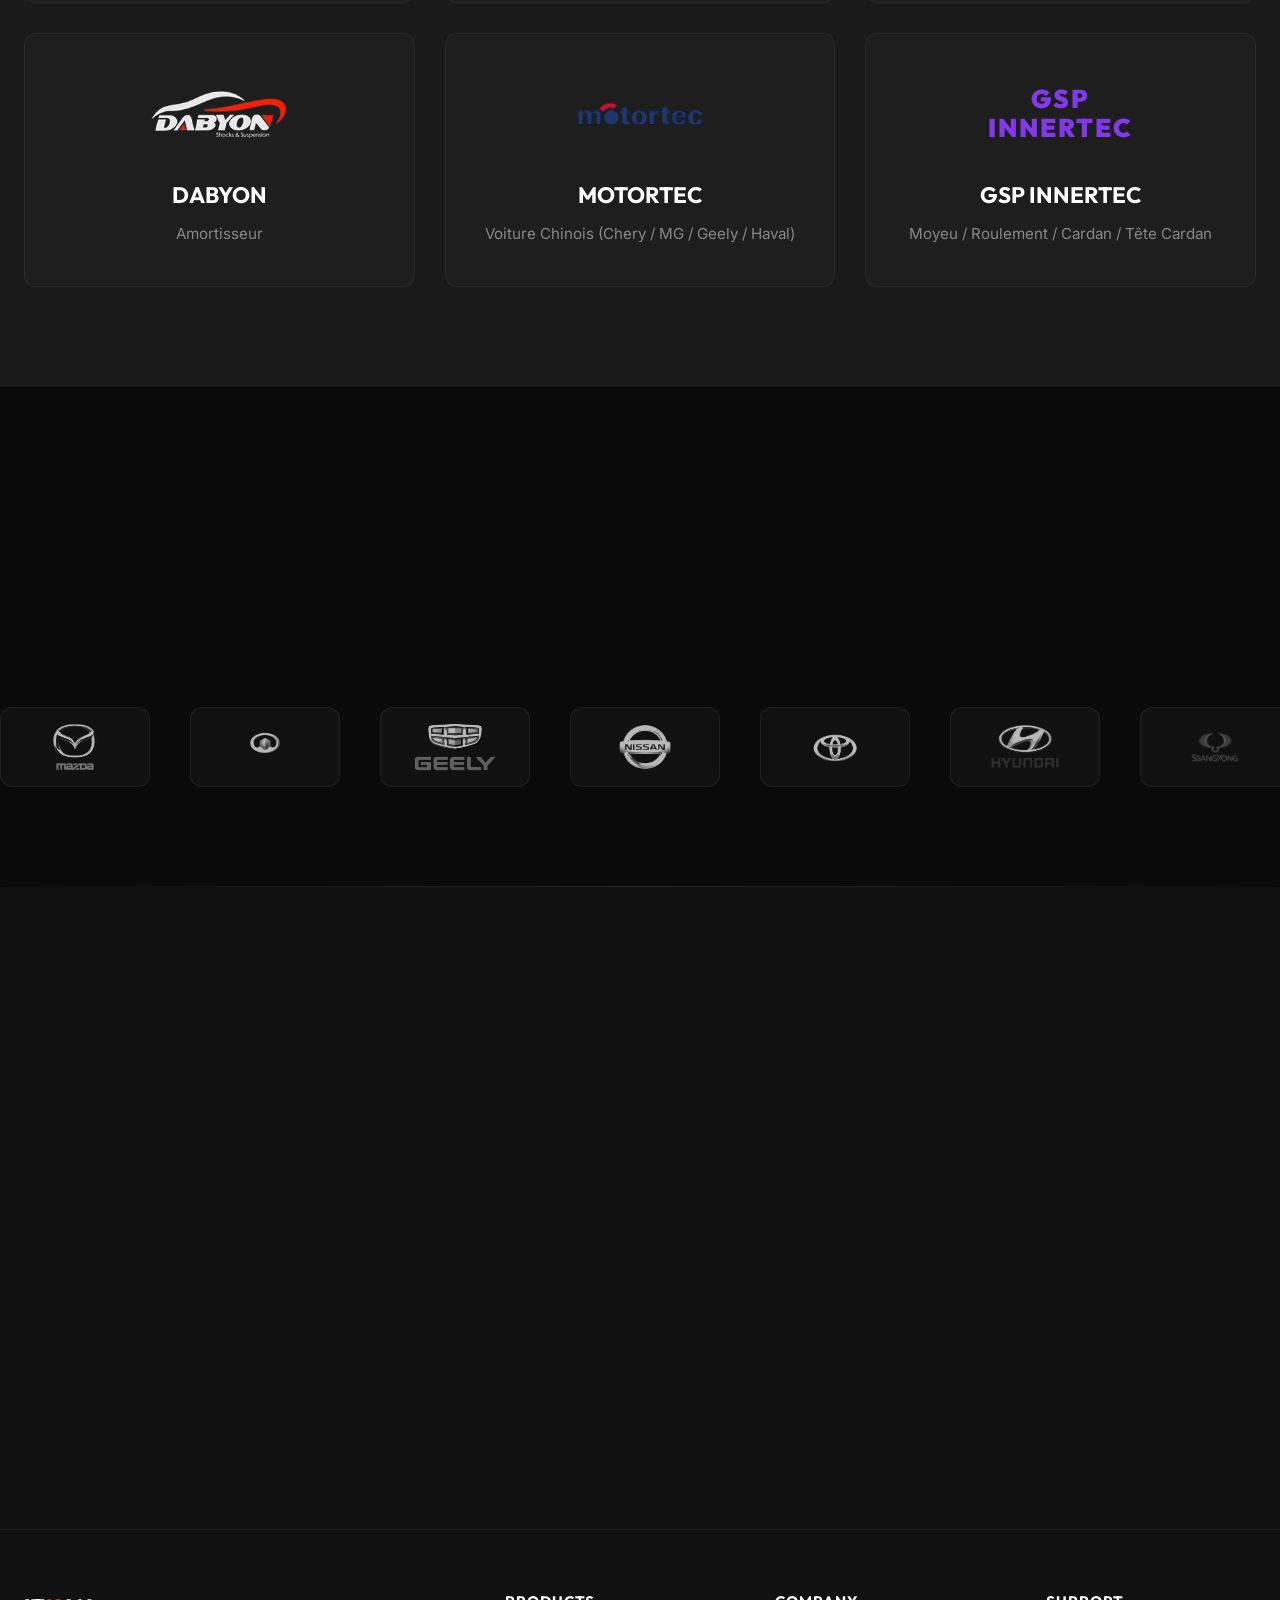
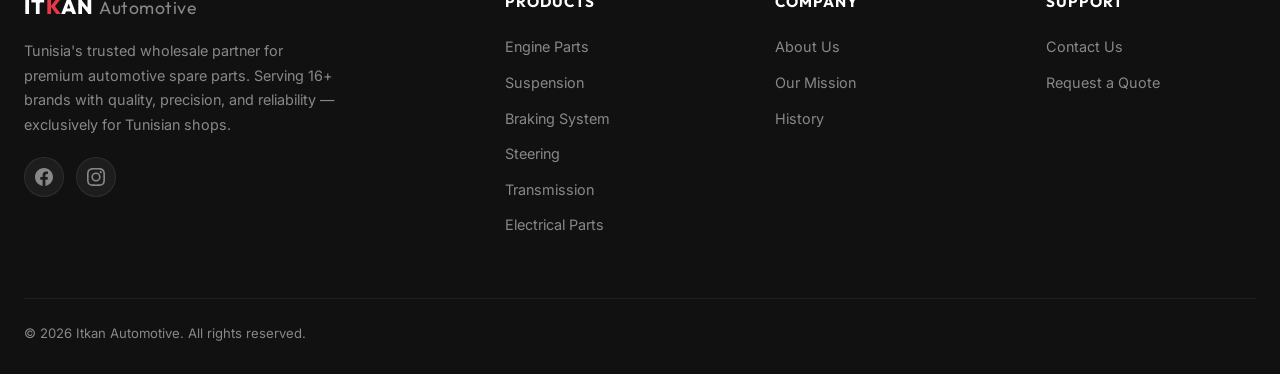
==== commit 44f444c2: "feat: exclusive brands added" ====
--- a/index.html
+++ b/index.html
@@ -102,7 +102,7 @@
 
       <div class="products-grid">
         <!-- Engine Parts -->
-        <a href="products.html" class="product-card reveal reveal-delay-1">
+        <a href="products.html#engine-parts" class="product-card reveal reveal-delay-1">
           <img src="assets/products/engine-parts.png" alt="Engine Parts" class="product-card-img">
           <div class="product-card-overlay">
             <h3 class="product-card-title">Engine Parts</h3>
@@ -117,7 +117,7 @@
         </a>
 
         <!-- Suspension -->
-        <a href="products.html" class="product-card reveal reveal-delay-2">
+        <a href="products.html#suspension" class="product-card reveal reveal-delay-2">
           <img src="assets/products/suspension.png" alt="Suspension Parts" class="product-card-img">
           <div class="product-card-overlay">
             <h3 class="product-card-title">Suspension</h3>
@@ -132,7 +132,7 @@
         </a>
 
         <!-- Braking System -->
-        <a href="products.html" class="product-card reveal reveal-delay-3">
+        <a href="products.html#braking-system" class="product-card reveal reveal-delay-3">
           <img src="assets/products/braking-system.png" alt="Braking System" class="product-card-img">
           <div class="product-card-overlay">
             <h3 class="product-card-title">Braking System</h3>
@@ -147,7 +147,7 @@
         </a>
 
         <!-- Steering -->
-        <a href="products.html" class="product-card reveal reveal-delay-4">
+        <a href="products.html#steering" class="product-card reveal reveal-delay-4">
           <img src="assets/products/steering.png" alt="Steering Parts" class="product-card-img">
           <div class="product-card-overlay">
             <h3 class="product-card-title">Steering</h3>
@@ -162,7 +162,7 @@
         </a>
 
         <!-- Transmission -->
-        <a href="products.html" class="product-card reveal reveal-delay-5">
+        <a href="products.html#transmission" class="product-card reveal reveal-delay-5">
           <img src="assets/products/transmission.png" alt="Transmission Parts" class="product-card-img">
           <div class="product-card-overlay">
             <h3 class="product-card-title">Transmission</h3>
@@ -177,7 +177,7 @@
         </a>
 
         <!-- Electrical -->
-        <a href="products.html" class="product-card reveal reveal-delay-6">
+        <a href="products.html#electrical-parts" class="product-card reveal reveal-delay-6">
           <img src="assets/products/electrical.png" alt="Electrical Parts" class="product-card-img">
           <div class="product-card-overlay">
             <h3 class="product-card-title">Electrical Parts</h3>
@@ -256,6 +256,73 @@
           <div class="stat-number"><span data-count="95" data-suffix="%+">0</span></div>
           <div class="stat-label">Coverage</div>
           <div class="stat-desc">Comprehensive Range</div>
+        </div>
+      </div>
+    </div>
+  </section>
+
+  <!-- ========== EXCLUSIVE BRANDS ========== -->
+  <section class="exclusive-brands section-padding" id="exclusive-brands">
+    <div class="container">
+      <div class="text-center reveal">
+        <span class="section-label">Our Exclusive Brands</span>
+        <h2 class="section-title">Premium Quality. Unbeatable Value.</h2>
+        <p class="section-subtitle">We are the proud exclusive distributors of these high-performance brands in Tunisia. Direct from the manufacturer to your shop.</p>
+      </div>
+
+      <div class="exclusive-grid">
+        <!-- VOLLER -->
+        <div class="exclusive-card reveal reveal-delay-1">
+          <div class="exclusive-logo-wrapper">
+             <img src="assets/products/Voller-R.png" alt="VOLLER Logo" class="exclusive-img-logo logo-voller">
+          </div>
+          <h3>VOLLER</h3>
+          <p class="exclusive-desc">Filtres</p>
+        </div>
+        
+        <!-- ALT -->
+        <div class="exclusive-card reveal reveal-delay-2">
+          <div class="exclusive-logo-wrapper">
+             <img src="assets/products/alte-removebg-preview.png" alt="ALT Logo" class="exclusive-img-logo logo-alt">
+          </div>
+          <h3>ALT</h3>
+          <p class="exclusive-desc">Avant Train</p>
+        </div>
+
+        <!-- ASIMCO -->
+        <div class="exclusive-card reveal reveal-delay-3">
+          <div class="exclusive-logo-wrapper">
+             <img src="assets/products/asimco-removebg-preview.png" alt="ASIMCO Logo" class="exclusive-img-logo logo-asimco">
+          </div>
+          <h3>ASIMCO</h3>
+          <p class="exclusive-desc">Patin et Machoir de Frein</p>
+        </div>
+
+        <!-- DABYON -->
+        <div class="exclusive-card reveal reveal-delay-4">
+          <div class="exclusive-logo-wrapper">
+             <img src="assets/products/DABYON-removebg-preview.png" alt="DABYON Logo" class="exclusive-img-logo logo-dabyon">
+          </div>
+          <h3>DABYON</h3>
+          <p class="exclusive-desc">Amortisseur</p>
+        </div>
+
+        <!-- MOTORTEC -->
+        <div class="exclusive-card reveal reveal-delay-5">
+          <div class="exclusive-logo-wrapper">
+             <img src="assets/products/motortec-removebg-preview.png" alt="MOTORTEC Logo" class="exclusive-img-logo logo-motortec">
+          </div>
+          <h3>MOTORTEC</h3>
+          <p class="exclusive-desc">Voiture Chinois (Chery / MG / Geely / Haval)</p>
+        </div>
+
+        <!-- GSP INNERTEC -->
+        <div class="exclusive-card reveal reveal-delay-6">
+          <div class="exclusive-logo-wrapper">
+             <div class="css-logo css-logo-gsp">GSP <br> INNERTEC</div>
+          </div>
+          <h3>GSP INNERTEC</h3>
+          <p class="exclusive-desc">Moyeu / Roulement / Cardan / Tête Cardan</p>
         </div>
       </div>
     </div>
@@ -404,12 +471,12 @@
         <div>
           <h4 class="footer-col-title">Products</h4>
           <ul class="footer-links">
-            <li><a href="products.html">Engine Parts</a></li>
-            <li><a href="products.html">Suspension</a></li>
-            <li><a href="products.html">Braking System</a></li>
-            <li><a href="products.html">Steering</a></li>
-            <li><a href="products.html">Transmission</a></li>
-            <li><a href="products.html">Electrical Parts</a></li>
+            <li><a href="products.html#engine-parts">Engine Parts</a></li>
+            <li><a href="products.html#suspension">Suspension</a></li>
+            <li><a href="products.html#braking-system">Braking System</a></li>
+            <li><a href="products.html#steering">Steering</a></li>
+            <li><a href="products.html#transmission">Transmission</a></li>
+            <li><a href="products.html#electrical-parts">Electrical Parts</a></li>
           </ul>
         </div>
 
--- a/styles.css
+++ b/styles.css
@@ -61,6 +61,7 @@
 html {
   scroll-behavior: smooth;
   font-size: 16px;
+  scroll-padding-top: calc(var(--nav-height) + 20px);
 }
 
 body {
@@ -778,6 +779,106 @@
 }
 
 /* ============================================
+   EXCLUSIVE BRANDS SECTION
+   ============================================ */
+.exclusive-brands {
+  background: var(--clr-dark-2);
+  position: relative;
+  overflow: hidden;
+}
+
+.exclusive-grid {
+  display: grid;
+  grid-template-columns: repeat(3, 1fr);
+  gap: 30px;
+  margin-top: 50px;
+}
+
+.exclusive-card {
+  background: rgba(255, 255, 255, 0.02);
+  border: 1px solid rgba(255, 255, 255, 0.05);
+  border-radius: var(--radius-md);
+  padding: 40px 30px;
+  text-align: center;
+  transition: all var(--transition-base);
+  position: relative;
+  overflow: hidden;
+  cursor: default;
+}
+
+.exclusive-card::before {
+  content: '';
+  position: absolute;
+  top: 0;
+  left: 0;
+  width: 100%;
+  height: 4px;
+  background: var(--clr-red);
+  transform: scaleX(0);
+  transform-origin: left;
+  transition: transform var(--transition-base);
+}
+
+.exclusive-card:hover {
+  background: rgba(255, 255, 255, 0.04);
+  transform: translateY(-5px);
+  box-shadow: var(--shadow-md);
+  border-color: rgba(230, 57, 70, 0.2);
+}
+
+.exclusive-card:hover::before {
+  transform: scaleX(1);
+}
+
+.exclusive-logo-wrapper {
+  height: 80px;
+  display: flex;
+  align-items: center;
+  justify-content: center;
+  margin-bottom: 24px;
+}
+
+.exclusive-img-logo {
+  max-width: 100%;
+  max-height: 100%;
+  object-fit: contain;
+}
+
+.logo-voller { max-height: 50px; }
+.logo-alt { transform: scale(2); }
+.logo-asimco { max-height: 50px; }
+.logo-dabyon { transform: scale(1.7); }
+.logo-motortec { transform: scale(1.7); }
+
+.css-logo {
+  font-family: var(--ff-heading);
+  font-weight: 900;
+  letter-spacing: 2px;
+  line-height: 1.1;
+  text-transform: uppercase;
+}
+
+.css-logo-voller { font-size: 2.2rem; color: #f5f5f5; border: 3px solid #f5f5f5; padding: 4px 12px; }
+.css-logo-alt { font-size: 2.8rem; color: var(--clr-red); font-style: italic; letter-spacing: 6px; }
+.css-logo-asimco { font-size: 2.2rem; color: #3a86ff; text-shadow: 2px 2px 0px rgba(255,255,255,0.1); }
+.css-logo-dabyon { font-size: 2.4rem; color: #ffbe0b; border-bottom: 4px solid #ffbe0b; padding-bottom: 4px; }
+.css-logo-motortec { font-size: 2rem; color: #ff006e; font-weight: 700; letter-spacing: 4px; }
+.css-logo-gsp { font-size: 1.6rem; color: #8338ec; }
+
+.exclusive-card h3 {
+  font-family: var(--ff-heading);
+  font-size: 1.4rem;
+  color: var(--clr-pure-white);
+  margin-bottom: 10px;
+}
+
+.exclusive-desc {
+  font-size: 0.95rem;
+  color: var(--clr-gray-3);
+  line-height: 1.5;
+}
+
+/* ============================================
    FOOTER
    ============================================ */
 .footer {
@@ -1433,7 +1534,8 @@
 
 /* Tablet */
 @media (max-width: 1024px) {
-  .products-grid {
+  .products-grid,
+  .exclusive-grid {
     grid-template-columns: repeat(2, 1fr);
   }
 
@@ -1522,7 +1624,8 @@
     display: none;
   }
 
-  .products-grid {
+  .products-grid,
+  .exclusive-grid {
     grid-template-columns: 1fr;
   }
 
